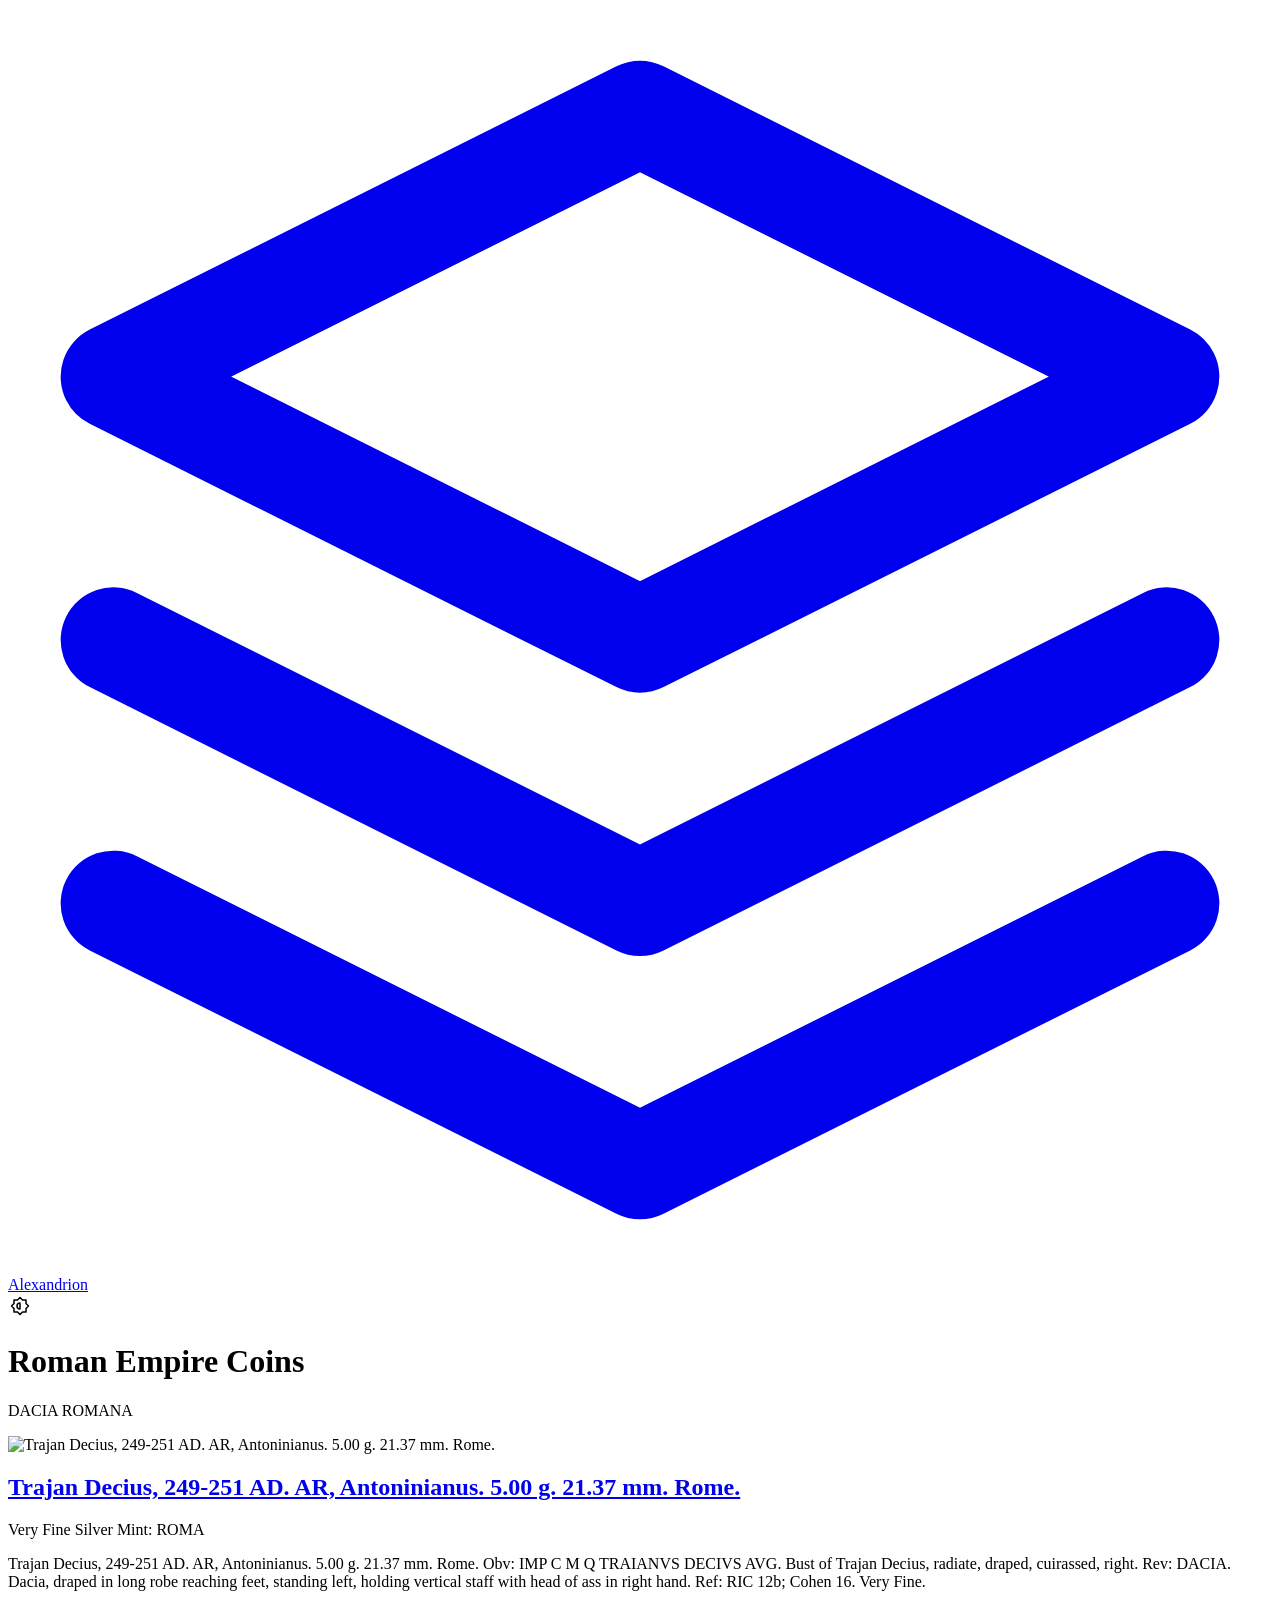
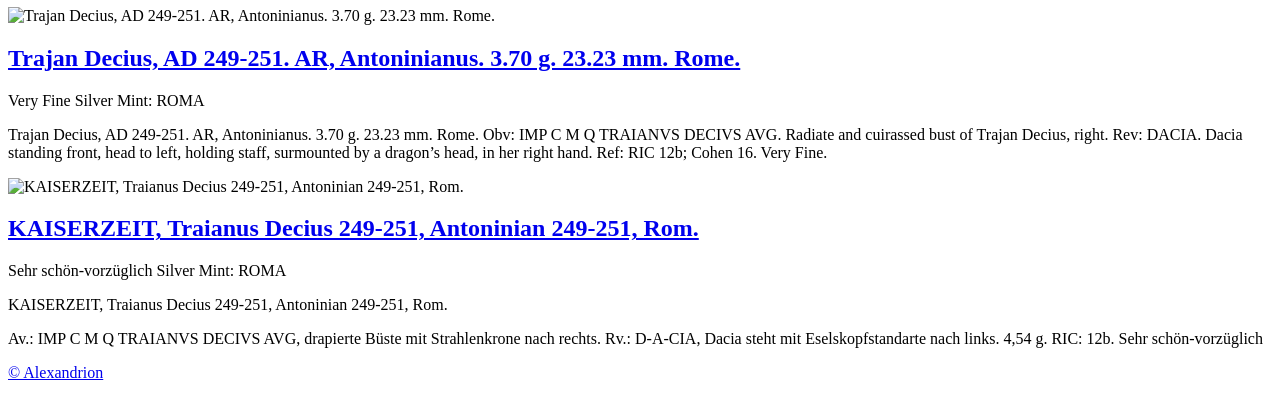
==== index.html @ 5109cf0f "deploy: 08f8fb8d0263b549a32ce0829aa3a152db8e1890" ====
<!doctype html><html class=dark:bg-gray-900><head><meta name=generator content="Hugo 0.164.0"><meta charset=UTF-8><meta name=viewport content="width=device-width,initial-scale=1"><meta name=author content="Alexandrion"><meta name=description content="DACIA ROMANA"><title>Roman Empire Coins</title><link rel=stylesheet href=/coins/css/custom.min.a695dd2e46894504d53b736d08a1714a9e6e7f71ad4b8ff8ed0ad42391afc132.css integrity="sha256-ppXdLkaJRQTVO3NtCKFxSp5uf3GtS4/47QrUI5GvwTI="><link rel=stylesheet href="/coins/css/main.min.9cbd6cb4099d88bf5dfa72dd874af7d0f6ed61d81e713a4dea7bc8732b239d9a.css" integrity="sha256-nL1stAmdiL9d+nLdh0r30PbtYdgecTpN6nvIcysjnZo="><style>@font-face{font-family:bree serif;src:url(./BreeSerif-Regular.ttf)format("truetype")}.font-bree{font-family:bree serif,serif}.hide{display:none}.active{background-color:#4299e1;color:#fff}.active:hover{color:#fff}</style></head><body class="dark:bg-gray-900 min-h-screen"><header class="text-gray-700 body-font sticky top-0 z-10 bg-white dark:bg-gray-900 dark:text-white"><div class="container mx-auto flex flex-wrap p-5 flex-col md:flex-row items-center"><a class="flex title-font font-medium items-center text-gray-900 dark:text-white mb-4 md:mb-0" href=https://alexandrion-coins.github.io/coins/><svg fill="none" stroke="currentColor" stroke-linecap="round" stroke-linejoin="round" stroke-width="2" class="w-10 h-10 text-white p-2 bg-blue-500 rounded-full" viewBox="0 0 24 24"><path d="M12 2 2 7l10 5 10-5-10-5zM2 17l10 5 10-5M2 12l10 5 10-5"/></svg>
<span class="ml-3 text-xl">Alexandrion</span></a><nav class="md:ml-auto flex flex-wrap items-center text-base justify-center dark:text-white"><div class="toggle-dark-mode select-none p-2 rounded-full transition-colors duration-300 cursor-pointer hover:bg-gray-200 dark:hover:text-gray-900"><svg width="24" height="24" viewBox="0 0 24 24" stroke-width="1.5" stroke="currentColor" fill="none" stroke-linecap="round" stroke-linejoin="round"><path stroke="none" d="M0 0h24v24H0z" fill="none"/><path d="M12 9a3 3 0 000 6V9z"/><path d="M6 6h3.5L12 3.5 14.5 6H18v3.5l2.5 2.5-2.5 2.5V18h-3.5L12 20.5 9.5 18H6v-3.5L3.5 12 6 9.5z"/></svg></div></nav></div></header><div id=content><div class="container mx-auto px-4 pt-24 min-h-screen"><div class="text-center mb-16"><h1 class="text-4xl font-extrabold text-neutral-900 dark:text-neutral-100 mb-2">Roman Empire Coins</h1><p class="text-lg text-neutral-600 dark:text-neutral-400">DACIA ROMANA</p></div><div class="grid grid-cols-1 md:grid-cols-2 lg:grid-cols-3 gap-6"><div class="bg-white dark:bg-neutral-800 rounded-lg shadow-md overflow-hidden border border-neutral-200 dark:border-neutral-700 transform hover:-translate-y-1 transition duration-300"><img src=/coins/images/traianus-decius-dacia-v4.jpg alt="Trajan Decius, 249-251 AD. AR, Antoninianus. 5.00 g. 21.37 mm. Rome." class="w-full h-56 object-cover"><div class=p-5><h2 class="text-xl font-bold mb-2 text-neutral-900 dark:text-neutral-100"><a href=https://alexandrion-coins.github.io/coins/coins/traianus-decius-v4/ class="hover:text-blue-500 transition">Trajan Decius, 249-251 AD. AR, Antoninianus. 5.00 g. 21.37 mm. Rome.</a></h2><div class="flex flex-wrap gap-2 mb-4"><span class="text-xs bg-amber-100 text-amber-800 px-2 py-0.5 rounded font-mono">Very Fine</span>
<span class="text-xs bg-blue-100 text-blue-800 px-2 py-0.5 rounded font-mono">Silver</span>
<span class="text-xs bg-neutral-100 text-neutral-800 dark:bg-neutral-700 dark:text-neutral-200 px-2 py-0.5 rounded font-mono">Mint: ROMA</span></div><p class="text-sm text-neutral-600 dark:text-neutral-400 line-clamp-3"><p>Trajan Decius, 249-251 AD. AR, Antoninianus. 5.00 g. 21.37 mm. Rome.
Obv: IMP C M Q TRAIANVS DECIVS AVG. Bust of Trajan Decius, radiate, draped, cuirassed, right.
Rev: DACIA. Dacia, draped in long robe reaching feet, standing left, holding vertical staff with head of ass in right hand.
Ref: RIC 12b; Cohen 16.
Very Fine.</p></p></div></div><div class="bg-white dark:bg-neutral-800 rounded-lg shadow-md overflow-hidden border border-neutral-200 dark:border-neutral-700 transform hover:-translate-y-1 transition duration-300"><img src=/coins/images/traianus-decius-dacia-v2.jpg alt="Trajan Decius, AD 249-251. AR, Antoninianus. 3.70 g. 23.23 mm. Rome." class="w-full h-56 object-cover"><div class=p-5><h2 class="text-xl font-bold mb-2 text-neutral-900 dark:text-neutral-100"><a href=https://alexandrion-coins.github.io/coins/coins/traianus-decius-dacia-v2/ class="hover:text-blue-500 transition">Trajan Decius, AD 249-251. AR, Antoninianus. 3.70 g. 23.23 mm. Rome.</a></h2><div class="flex flex-wrap gap-2 mb-4"><span class="text-xs bg-amber-100 text-amber-800 px-2 py-0.5 rounded font-mono">Very Fine</span>
<span class="text-xs bg-blue-100 text-blue-800 px-2 py-0.5 rounded font-mono">Silver</span>
<span class="text-xs bg-neutral-100 text-neutral-800 dark:bg-neutral-700 dark:text-neutral-200 px-2 py-0.5 rounded font-mono">Mint: ROMA</span></div><p class="text-sm text-neutral-600 dark:text-neutral-400 line-clamp-3"><p>Trajan Decius, AD 249-251. AR, Antoninianus. 3.70 g. 23.23 mm. Rome.
Obv: IMP C M Q TRAIANVS DECIVS AVG. Radiate and cuirassed bust of Trajan Decius, right.
Rev: DACIA. Dacia standing front, head to left, holding staff, surmounted by a dragon&rsquo;s head, in her right hand.
Ref: RIC 12b; Cohen 16.
Very Fine.</p></p></div></div><div class="bg-white dark:bg-neutral-800 rounded-lg shadow-md overflow-hidden border border-neutral-200 dark:border-neutral-700 transform hover:-translate-y-1 transition duration-300"><img src=/coins/images/traianus-decius-dacia-v1.jpg alt="KAISERZEIT, Traianus Decius 249-251, Antoninian 249-251, Rom." class="w-full h-56 object-cover"><div class=p-5><h2 class="text-xl font-bold mb-2 text-neutral-900 dark:text-neutral-100"><a href=https://alexandrion-coins.github.io/coins/coins/traianus-decius-dacia-v1/ class="hover:text-blue-500 transition">KAISERZEIT, Traianus Decius 249-251, Antoninian 249-251, Rom.</a></h2><div class="flex flex-wrap gap-2 mb-4"><span class="text-xs bg-amber-100 text-amber-800 px-2 py-0.5 rounded font-mono">Sehr schön-vorzüglich</span>
<span class="text-xs bg-blue-100 text-blue-800 px-2 py-0.5 rounded font-mono">Silver</span>
<span class="text-xs bg-neutral-100 text-neutral-800 dark:bg-neutral-700 dark:text-neutral-200 px-2 py-0.5 rounded font-mono">Mint: ROMA</span></div><p class="text-sm text-neutral-600 dark:text-neutral-400 line-clamp-3"><p>KAISERZEIT, Traianus Decius 249-251, Antoninian 249-251, Rom.</p><p>Av.: IMP C M Q TRAIANVS DECIVS AVG, drapierte Büste mit Strahlenkrone nach rechts. Rv.: D-A-CIA, Dacia steht mit Eselskopfstandarte nach links. 4,54 g. RIC: 12b. Sehr schön-vorzüglich</p></p></div></div></div></div></div><footer class="text-gray-700 body-font"><div class="container px-5 py-8 mx-auto flex items-center sm:flex-row flex-col"><p class="text-sm text-gray-500 sm:ml-4 sm:pl-4 sm:border-l-1 sm:border-gray-200 sm:py-2 sm:mt-0 mt-4"><a href=https://alexandrion-coins.github.io/coins/>&copy; Alexandrion</a></p><span class="inline-flex sm:ml-auto sm:mt-0 mt-4 justify-center sm:justify-start"></span></div></footer><script>const allTypes=["all","coins"],filter=(e,t)=>{const n=!!document.querySelector("nav.multipage");if(n)return;const s=e.target.classList.contains("active");showAll(),s||(hideAll(),e.target.classList.add("active"),t!=="other"?document.querySelectorAll(`.${t}`).forEach(e=>e.classList.remove("hide")):document.querySelectorAll(`.card${specificTypes.map(e=>`:not(.${e})`).join("")}`).forEach(e=>e.classList.remove("hide")))},showAll=()=>{allTypes.forEach(e=>{document.querySelectorAll(`.${e}`).forEach(e=>e.classList.remove("hide")),document.querySelectorAll(`nav:not(.multipage) .filter-${e}`).forEach(e=>e.classList.remove("active"))})},hideAll=()=>{allTypes.forEach(e=>{document.querySelectorAll(`.container a.card`).forEach(e=>e.classList.add("hide"))})};allTypes.forEach(e=>{document.querySelectorAll(`.filter-${e}`).forEach(t=>t.addEventListener("click",t=>filter(t,e)))});const showAllButton=document.querySelector(`.show-all`);showAllButton&&showAllButton.addEventListener("click",showAll);const darkmode=document.querySelector(".toggle-dark-mode");function toggleDarkMode(){document.documentElement.classList.contains("dark")?(document.documentElement.classList.remove("dark"),localStorage.setItem("darkmode","light")):(document.documentElement.classList.add("dark"),localStorage.setItem("darkmode","dark"))}darkmode&&darkmode.addEventListener("click",toggleDarkMode);const isDark=localStorage.getItem("darkmode");isDark&&isDark==="dark"&&toggleDarkMode()</script></body></html>
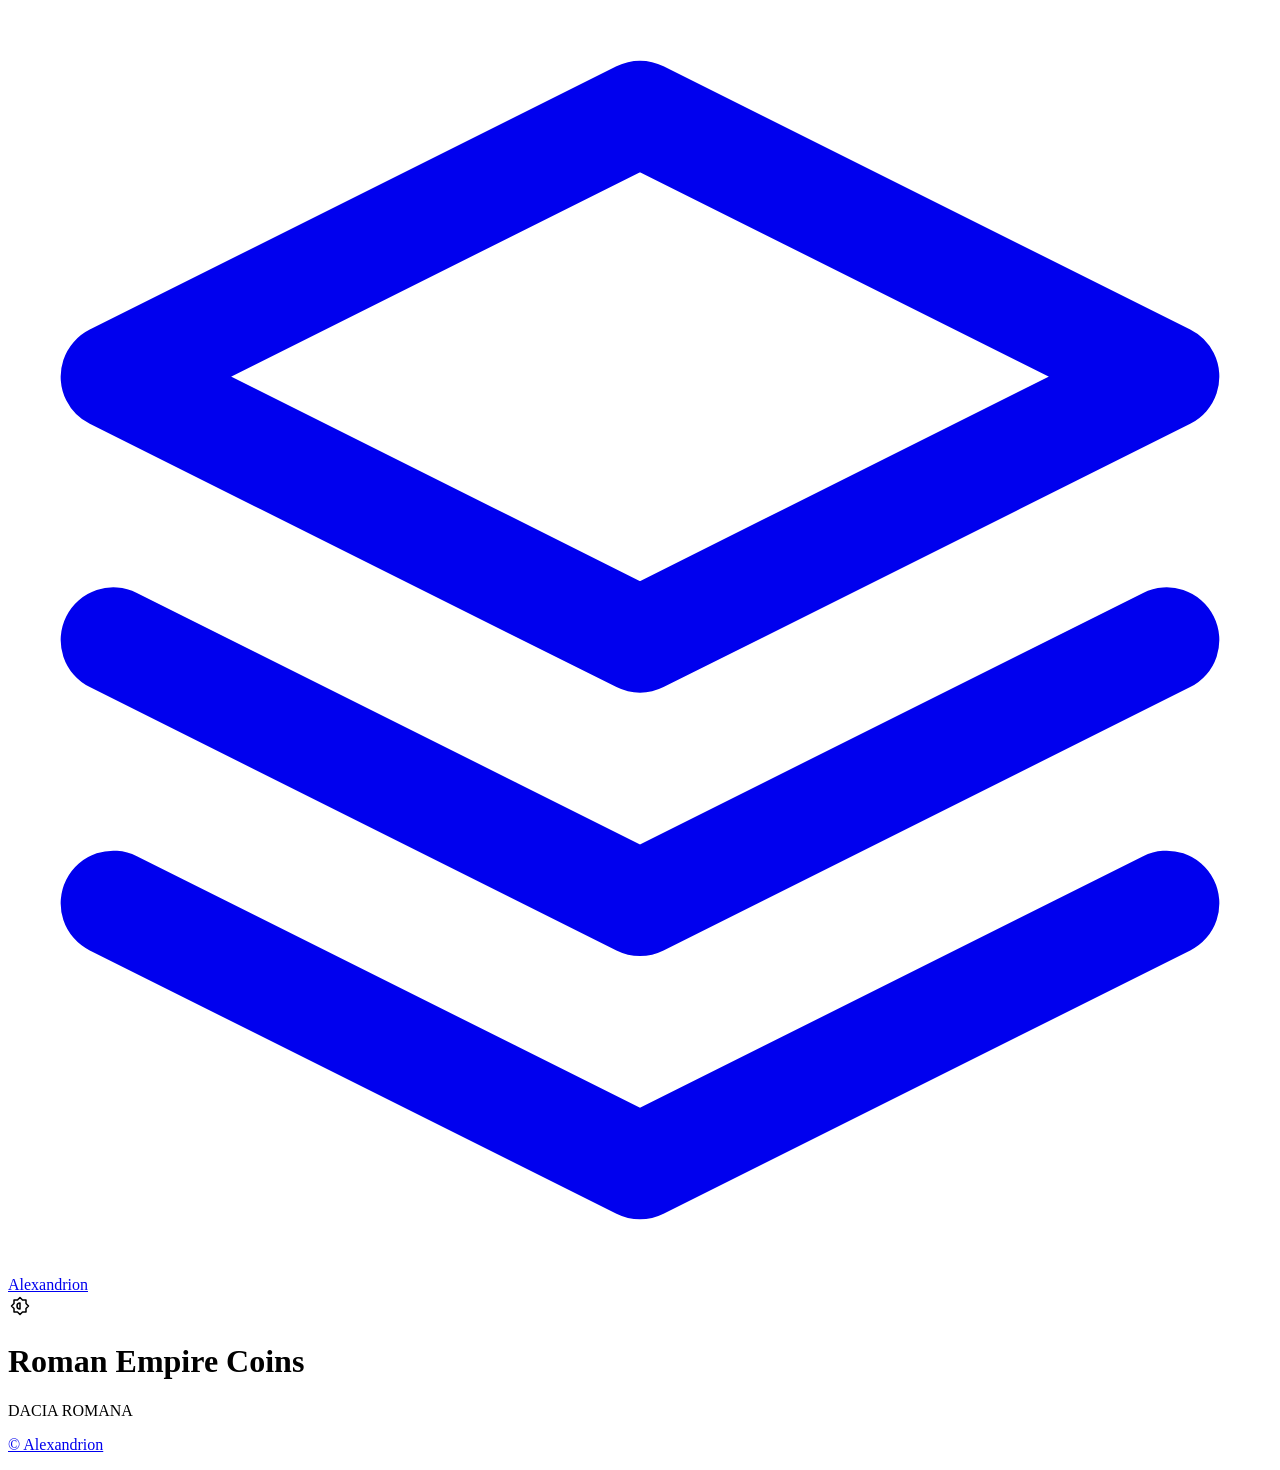
==== commit d9bb65b2: "deploy: 87248e94b3215e78cd7fd5feb93bde9c56a8dcbc" ====
--- a/index.html
+++ b/index.html
@@ -1,16 +1,2 @@
 <!doctype html><html class=dark:bg-gray-900><head><meta name=generator content="Hugo 0.164.0"><meta charset=UTF-8><meta name=viewport content="width=device-width,initial-scale=1"><meta name=author content="Alexandrion"><meta name=description content="DACIA ROMANA"><title>Roman Empire Coins</title><link rel=stylesheet href=/coins/css/custom.min.a695dd2e46894504d53b736d08a1714a9e6e7f71ad4b8ff8ed0ad42391afc132.css integrity="sha256-ppXdLkaJRQTVO3NtCKFxSp5uf3GtS4/47QrUI5GvwTI="><link rel=stylesheet href="/coins/css/main.min.9cbd6cb4099d88bf5dfa72dd874af7d0f6ed61d81e713a4dea7bc8732b239d9a.css" integrity="sha256-nL1stAmdiL9d+nLdh0r30PbtYdgecTpN6nvIcysjnZo="><style>@font-face{font-family:bree serif;src:url(./BreeSerif-Regular.ttf)format("truetype")}.font-bree{font-family:bree serif,serif}.hide{display:none}.active{background-color:#4299e1;color:#fff}.active:hover{color:#fff}</style></head><body class="dark:bg-gray-900 min-h-screen"><header class="text-gray-700 body-font sticky top-0 z-10 bg-white dark:bg-gray-900 dark:text-white"><div class="container mx-auto flex flex-wrap p-5 flex-col md:flex-row items-center"><a class="flex title-font font-medium items-center text-gray-900 dark:text-white mb-4 md:mb-0" href=https://alexandrion-coins.github.io/coins/><svg fill="none" stroke="currentColor" stroke-linecap="round" stroke-linejoin="round" stroke-width="2" class="w-10 h-10 text-white p-2 bg-blue-500 rounded-full" viewBox="0 0 24 24"><path d="M12 2 2 7l10 5 10-5-10-5zM2 17l10 5 10-5M2 12l10 5 10-5"/></svg>
-<span class="ml-3 text-xl">Alexandrion</span></a><nav class="md:ml-auto flex flex-wrap items-center text-base justify-center dark:text-white"><div class="toggle-dark-mode select-none p-2 rounded-full transition-colors duration-300 cursor-pointer hover:bg-gray-200 dark:hover:text-gray-900"><svg width="24" height="24" viewBox="0 0 24 24" stroke-width="1.5" stroke="currentColor" fill="none" stroke-linecap="round" stroke-linejoin="round"><path stroke="none" d="M0 0h24v24H0z" fill="none"/><path d="M12 9a3 3 0 000 6V9z"/><path d="M6 6h3.5L12 3.5 14.5 6H18v3.5l2.5 2.5-2.5 2.5V18h-3.5L12 20.5 9.5 18H6v-3.5L3.5 12 6 9.5z"/></svg></div></nav></div></header><div id=content><div class="container mx-auto px-4 pt-24 min-h-screen"><div class="text-center mb-16"><h1 class="text-4xl font-extrabold text-neutral-900 dark:text-neutral-100 mb-2">Roman Empire Coins</h1><p class="text-lg text-neutral-600 dark:text-neutral-400">DACIA ROMANA</p></div><div class="grid grid-cols-1 md:grid-cols-2 lg:grid-cols-3 gap-6"><div class="bg-white dark:bg-neutral-800 rounded-lg shadow-md overflow-hidden border border-neutral-200 dark:border-neutral-700 transform hover:-translate-y-1 transition duration-300"><img src=/coins/images/traianus-decius-dacia-v4.jpg alt="Trajan Decius, 249-251 AD. AR, Antoninianus. 5.00 g. 21.37 mm. Rome." class="w-full h-56 object-cover"><div class=p-5><h2 class="text-xl font-bold mb-2 text-neutral-900 dark:text-neutral-100"><a href=https://alexandrion-coins.github.io/coins/coins/traianus-decius-v4/ class="hover:text-blue-500 transition">Trajan Decius, 249-251 AD. AR, Antoninianus. 5.00 g. 21.37 mm. Rome.</a></h2><div class="flex flex-wrap gap-2 mb-4"><span class="text-xs bg-amber-100 text-amber-800 px-2 py-0.5 rounded font-mono">Very Fine</span>
-<span class="text-xs bg-blue-100 text-blue-800 px-2 py-0.5 rounded font-mono">Silver</span>
-<span class="text-xs bg-neutral-100 text-neutral-800 dark:bg-neutral-700 dark:text-neutral-200 px-2 py-0.5 rounded font-mono">Mint: ROMA</span></div><p class="text-sm text-neutral-600 dark:text-neutral-400 line-clamp-3"><p>Trajan Decius, 249-251 AD. AR, Antoninianus. 5.00 g. 21.37 mm. Rome.
-Obv: IMP C M Q TRAIANVS DECIVS AVG. Bust of Trajan Decius, radiate, draped, cuirassed, right.
-Rev: DACIA. Dacia, draped in long robe reaching feet, standing left, holding vertical staff with head of ass in right hand.
-Ref: RIC 12b; Cohen 16.
-Very Fine.</p></p></div></div><div class="bg-white dark:bg-neutral-800 rounded-lg shadow-md overflow-hidden border border-neutral-200 dark:border-neutral-700 transform hover:-translate-y-1 transition duration-300"><img src=/coins/images/traianus-decius-dacia-v2.jpg alt="Trajan Decius, AD 249-251. AR, Antoninianus. 3.70 g. 23.23 mm. Rome." class="w-full h-56 object-cover"><div class=p-5><h2 class="text-xl font-bold mb-2 text-neutral-900 dark:text-neutral-100"><a href=https://alexandrion-coins.github.io/coins/coins/traianus-decius-dacia-v2/ class="hover:text-blue-500 transition">Trajan Decius, AD 249-251. AR, Antoninianus. 3.70 g. 23.23 mm. Rome.</a></h2><div class="flex flex-wrap gap-2 mb-4"><span class="text-xs bg-amber-100 text-amber-800 px-2 py-0.5 rounded font-mono">Very Fine</span>
-<span class="text-xs bg-blue-100 text-blue-800 px-2 py-0.5 rounded font-mono">Silver</span>
-<span class="text-xs bg-neutral-100 text-neutral-800 dark:bg-neutral-700 dark:text-neutral-200 px-2 py-0.5 rounded font-mono">Mint: ROMA</span></div><p class="text-sm text-neutral-600 dark:text-neutral-400 line-clamp-3"><p>Trajan Decius, AD 249-251. AR, Antoninianus. 3.70 g. 23.23 mm. Rome.
-Obv: IMP C M Q TRAIANVS DECIVS AVG. Radiate and cuirassed bust of Trajan Decius, right.
-Rev: DACIA. Dacia standing front, head to left, holding staff, surmounted by a dragon&rsquo;s head, in her right hand.
-Ref: RIC 12b; Cohen 16.
-Very Fine.</p></p></div></div><div class="bg-white dark:bg-neutral-800 rounded-lg shadow-md overflow-hidden border border-neutral-200 dark:border-neutral-700 transform hover:-translate-y-1 transition duration-300"><img src=/coins/images/traianus-decius-dacia-v1.jpg alt="KAISERZEIT, Traianus Decius 249-251, Antoninian 249-251, Rom." class="w-full h-56 object-cover"><div class=p-5><h2 class="text-xl font-bold mb-2 text-neutral-900 dark:text-neutral-100"><a href=https://alexandrion-coins.github.io/coins/coins/traianus-decius-dacia-v1/ class="hover:text-blue-500 transition">KAISERZEIT, Traianus Decius 249-251, Antoninian 249-251, Rom.</a></h2><div class="flex flex-wrap gap-2 mb-4"><span class="text-xs bg-amber-100 text-amber-800 px-2 py-0.5 rounded font-mono">Sehr schön-vorzüglich</span>
-<span class="text-xs bg-blue-100 text-blue-800 px-2 py-0.5 rounded font-mono">Silver</span>
-<span class="text-xs bg-neutral-100 text-neutral-800 dark:bg-neutral-700 dark:text-neutral-200 px-2 py-0.5 rounded font-mono">Mint: ROMA</span></div><p class="text-sm text-neutral-600 dark:text-neutral-400 line-clamp-3"><p>KAISERZEIT, Traianus Decius 249-251, Antoninian 249-251, Rom.</p><p>Av.: IMP C M Q TRAIANVS DECIVS AVG, drapierte Büste mit Strahlenkrone nach rechts. Rv.: D-A-CIA, Dacia steht mit Eselskopfstandarte nach links. 4,54 g. RIC: 12b. Sehr schön-vorzüglich</p></p></div></div></div></div></div><footer class="text-gray-700 body-font"><div class="container px-5 py-8 mx-auto flex items-center sm:flex-row flex-col"><p class="text-sm text-gray-500 sm:ml-4 sm:pl-4 sm:border-l-1 sm:border-gray-200 sm:py-2 sm:mt-0 mt-4"><a href=https://alexandrion-coins.github.io/coins/>&copy; Alexandrion</a></p><span class="inline-flex sm:ml-auto sm:mt-0 mt-4 justify-center sm:justify-start"></span></div></footer><script>const allTypes=["all","coins"],filter=(e,t)=>{const n=!!document.querySelector("nav.multipage");if(n)return;const s=e.target.classList.contains("active");showAll(),s||(hideAll(),e.target.classList.add("active"),t!=="other"?document.querySelectorAll(`.${t}`).forEach(e=>e.classList.remove("hide")):document.querySelectorAll(`.card${specificTypes.map(e=>`:not(.${e})`).join("")}`).forEach(e=>e.classList.remove("hide")))},showAll=()=>{allTypes.forEach(e=>{document.querySelectorAll(`.${e}`).forEach(e=>e.classList.remove("hide")),document.querySelectorAll(`nav:not(.multipage) .filter-${e}`).forEach(e=>e.classList.remove("active"))})},hideAll=()=>{allTypes.forEach(e=>{document.querySelectorAll(`.container a.card`).forEach(e=>e.classList.add("hide"))})};allTypes.forEach(e=>{document.querySelectorAll(`.filter-${e}`).forEach(t=>t.addEventListener("click",t=>filter(t,e)))});const showAllButton=document.querySelector(`.show-all`);showAllButton&&showAllButton.addEventListener("click",showAll);const darkmode=document.querySelector(".toggle-dark-mode");function toggleDarkMode(){document.documentElement.classList.contains("dark")?(document.documentElement.classList.remove("dark"),localStorage.setItem("darkmode","light")):(document.documentElement.classList.add("dark"),localStorage.setItem("darkmode","dark"))}darkmode&&darkmode.addEventListener("click",toggleDarkMode);const isDark=localStorage.getItem("darkmode");isDark&&isDark==="dark"&&toggleDarkMode()</script></body></html>+<span class="ml-3 text-xl">Alexandrion</span></a><nav class="md:ml-auto flex flex-wrap items-center text-base justify-center dark:text-white"><div class="toggle-dark-mode select-none p-2 rounded-full transition-colors duration-300 cursor-pointer hover:bg-gray-200 dark:hover:text-gray-900"><svg width="24" height="24" viewBox="0 0 24 24" stroke-width="1.5" stroke="currentColor" fill="none" stroke-linecap="round" stroke-linejoin="round"><path stroke="none" d="M0 0h24v24H0z" fill="none"/><path d="M12 9a3 3 0 000 6V9z"/><path d="M6 6h3.5L12 3.5 14.5 6H18v3.5l2.5 2.5-2.5 2.5V18h-3.5L12 20.5 9.5 18H6v-3.5L3.5 12 6 9.5z"/></svg></div></nav></div></header><div id=content><div class="container mx-auto px-4 pt-24 min-h-screen"><div class="text-center mb-16"><h1 class="text-4xl font-extrabold text-neutral-900 dark:text-neutral-100 mb-2">Roman Empire Coins</h1><p class="text-lg text-neutral-600 dark:text-neutral-400">DACIA ROMANA</p></div><div class="grid grid-cols-1 md:grid-cols-2 lg:grid-cols-3 gap-6"></div></div></div><footer class="text-gray-700 body-font"><div class="container px-5 py-8 mx-auto flex items-center sm:flex-row flex-col"><p class="text-sm text-gray-500 sm:ml-4 sm:pl-4 sm:border-l-1 sm:border-gray-200 sm:py-2 sm:mt-0 mt-4"><a href=https://alexandrion-coins.github.io/coins/>&copy; Alexandrion</a></p><span class="inline-flex sm:ml-auto sm:mt-0 mt-4 justify-center sm:justify-start"></span></div></footer><script>const allTypes=["all","coins"],filter=(e,t)=>{const n=!!document.querySelector("nav.multipage");if(n)return;const s=e.target.classList.contains("active");showAll(),s||(hideAll(),e.target.classList.add("active"),t!=="other"?document.querySelectorAll(`.${t}`).forEach(e=>e.classList.remove("hide")):document.querySelectorAll(`.card${specificTypes.map(e=>`:not(.${e})`).join("")}`).forEach(e=>e.classList.remove("hide")))},showAll=()=>{allTypes.forEach(e=>{document.querySelectorAll(`.${e}`).forEach(e=>e.classList.remove("hide")),document.querySelectorAll(`nav:not(.multipage) .filter-${e}`).forEach(e=>e.classList.remove("active"))})},hideAll=()=>{allTypes.forEach(e=>{document.querySelectorAll(`.container a.card`).forEach(e=>e.classList.add("hide"))})};allTypes.forEach(e=>{document.querySelectorAll(`.filter-${e}`).forEach(t=>t.addEventListener("click",t=>filter(t,e)))});const showAllButton=document.querySelector(`.show-all`);showAllButton&&showAllButton.addEventListener("click",showAll);const darkmode=document.querySelector(".toggle-dark-mode");function toggleDarkMode(){document.documentElement.classList.contains("dark")?(document.documentElement.classList.remove("dark"),localStorage.setItem("darkmode","light")):(document.documentElement.classList.add("dark"),localStorage.setItem("darkmode","dark"))}darkmode&&darkmode.addEventListener("click",toggleDarkMode);const isDark=localStorage.getItem("darkmode");isDark&&isDark==="dark"&&toggleDarkMode()</script></body></html>
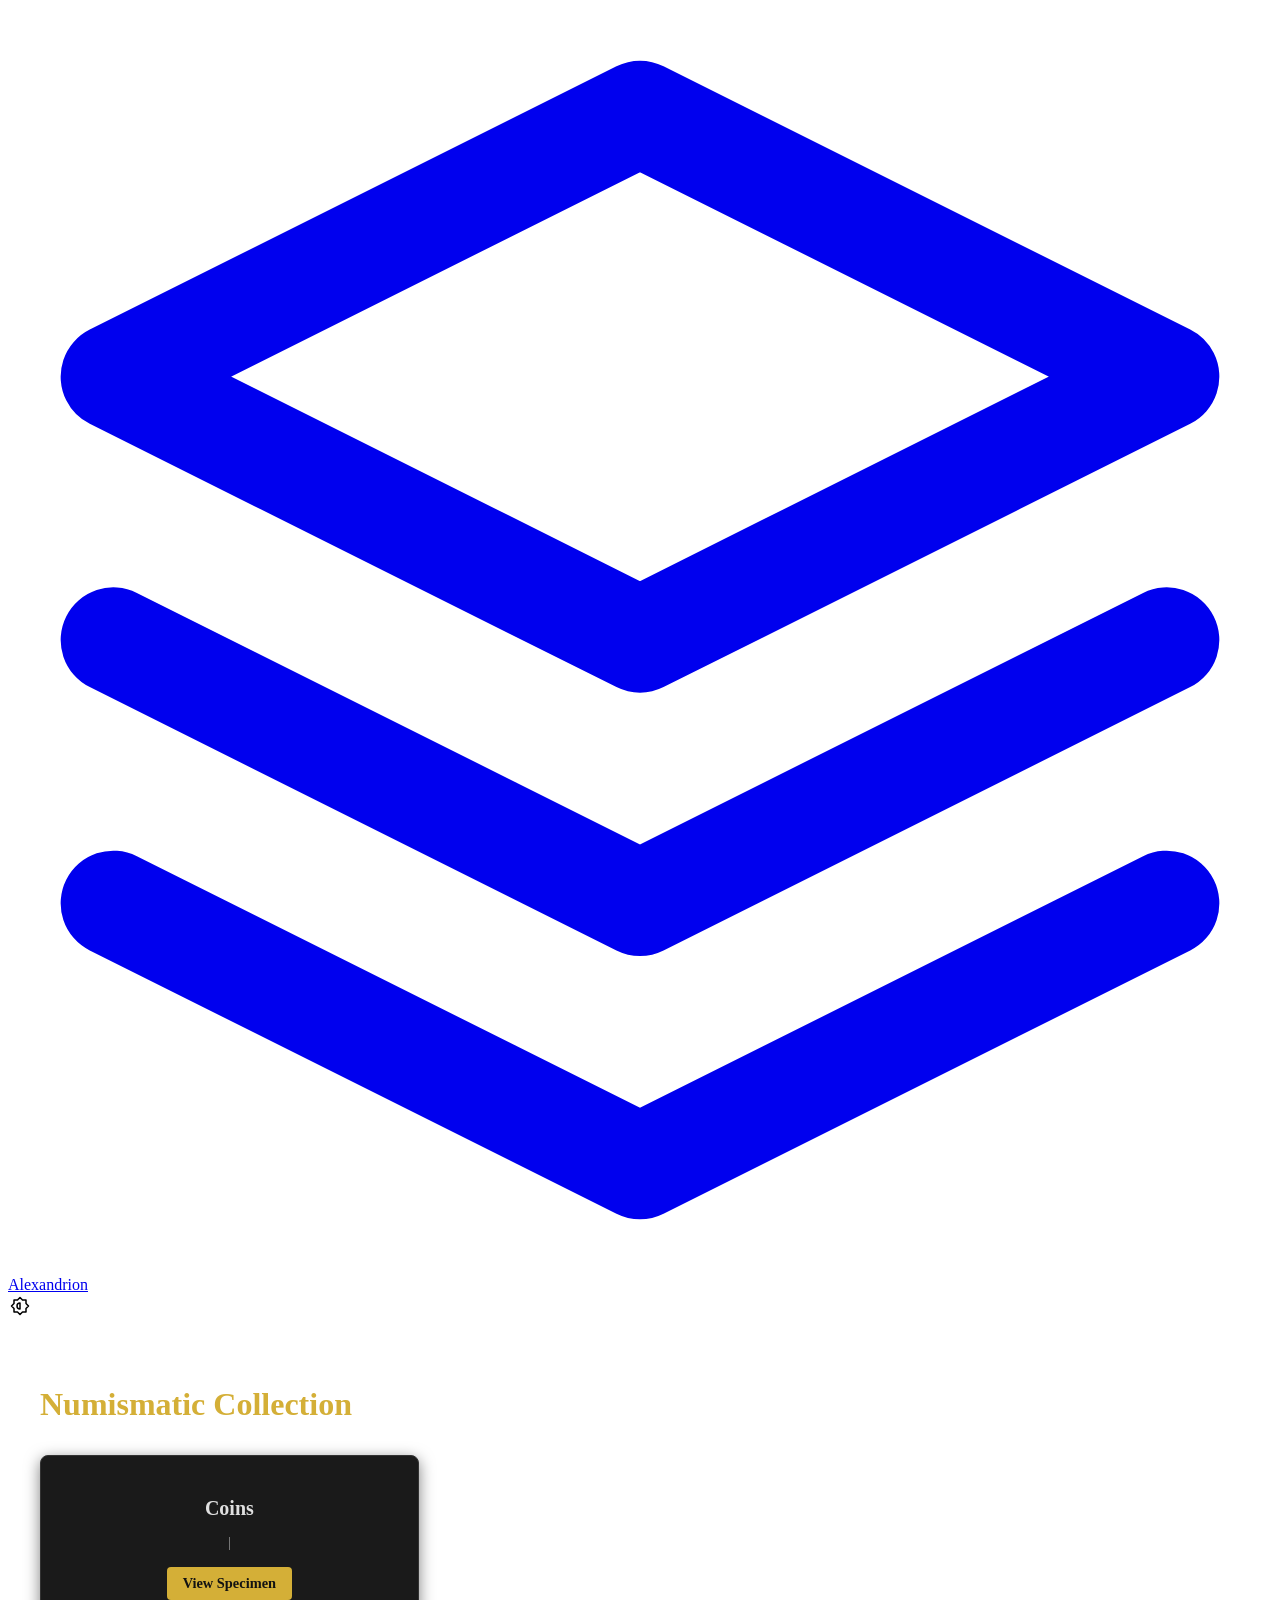
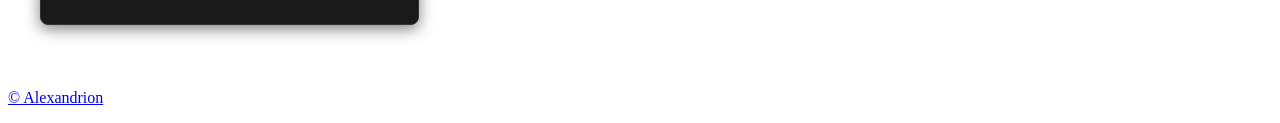
==== commit e198b1c2: "deploy: 38d1089ac54ea557cc749b8272027449e32a2355" ====
--- a/index.html
+++ b/index.html
@@ -1,2 +1,2 @@
-<!doctype html><html class=dark:bg-gray-900><head><meta name=generator content="Hugo 0.164.0"><meta charset=UTF-8><meta name=viewport content="width=device-width,initial-scale=1"><meta name=author content="Alexandrion"><meta name=description content="DACIA ROMANA"><title>Roman Empire Coins</title><link rel=stylesheet href=/coins/css/custom.min.a695dd2e46894504d53b736d08a1714a9e6e7f71ad4b8ff8ed0ad42391afc132.css integrity="sha256-ppXdLkaJRQTVO3NtCKFxSp5uf3GtS4/47QrUI5GvwTI="><link rel=stylesheet href="/coins/css/main.min.9cbd6cb4099d88bf5dfa72dd874af7d0f6ed61d81e713a4dea7bc8732b239d9a.css" integrity="sha256-nL1stAmdiL9d+nLdh0r30PbtYdgecTpN6nvIcysjnZo="><style>@font-face{font-family:bree serif;src:url(./BreeSerif-Regular.ttf)format("truetype")}.font-bree{font-family:bree serif,serif}.hide{display:none}.active{background-color:#4299e1;color:#fff}.active:hover{color:#fff}</style></head><body class="dark:bg-gray-900 min-h-screen"><header class="text-gray-700 body-font sticky top-0 z-10 bg-white dark:bg-gray-900 dark:text-white"><div class="container mx-auto flex flex-wrap p-5 flex-col md:flex-row items-center"><a class="flex title-font font-medium items-center text-gray-900 dark:text-white mb-4 md:mb-0" href=https://alexandrion-coins.github.io/coins/><svg fill="none" stroke="currentColor" stroke-linecap="round" stroke-linejoin="round" stroke-width="2" class="w-10 h-10 text-white p-2 bg-blue-500 rounded-full" viewBox="0 0 24 24"><path d="M12 2 2 7l10 5 10-5-10-5zM2 17l10 5 10-5M2 12l10 5 10-5"/></svg>
-<span class="ml-3 text-xl">Alexandrion</span></a><nav class="md:ml-auto flex flex-wrap items-center text-base justify-center dark:text-white"><div class="toggle-dark-mode select-none p-2 rounded-full transition-colors duration-300 cursor-pointer hover:bg-gray-200 dark:hover:text-gray-900"><svg width="24" height="24" viewBox="0 0 24 24" stroke-width="1.5" stroke="currentColor" fill="none" stroke-linecap="round" stroke-linejoin="round"><path stroke="none" d="M0 0h24v24H0z" fill="none"/><path d="M12 9a3 3 0 000 6V9z"/><path d="M6 6h3.5L12 3.5 14.5 6H18v3.5l2.5 2.5-2.5 2.5V18h-3.5L12 20.5 9.5 18H6v-3.5L3.5 12 6 9.5z"/></svg></div></nav></div></header><div id=content><div class="container mx-auto px-4 pt-24 min-h-screen"><div class="text-center mb-16"><h1 class="text-4xl font-extrabold text-neutral-900 dark:text-neutral-100 mb-2">Roman Empire Coins</h1><p class="text-lg text-neutral-600 dark:text-neutral-400">DACIA ROMANA</p></div><div class="grid grid-cols-1 md:grid-cols-2 lg:grid-cols-3 gap-6"></div></div></div><footer class="text-gray-700 body-font"><div class="container px-5 py-8 mx-auto flex items-center sm:flex-row flex-col"><p class="text-sm text-gray-500 sm:ml-4 sm:pl-4 sm:border-l-1 sm:border-gray-200 sm:py-2 sm:mt-0 mt-4"><a href=https://alexandrion-coins.github.io/coins/>&copy; Alexandrion</a></p><span class="inline-flex sm:ml-auto sm:mt-0 mt-4 justify-center sm:justify-start"></span></div></footer><script>const allTypes=["all","coins"],filter=(e,t)=>{const n=!!document.querySelector("nav.multipage");if(n)return;const s=e.target.classList.contains("active");showAll(),s||(hideAll(),e.target.classList.add("active"),t!=="other"?document.querySelectorAll(`.${t}`).forEach(e=>e.classList.remove("hide")):document.querySelectorAll(`.card${specificTypes.map(e=>`:not(.${e})`).join("")}`).forEach(e=>e.classList.remove("hide")))},showAll=()=>{allTypes.forEach(e=>{document.querySelectorAll(`.${e}`).forEach(e=>e.classList.remove("hide")),document.querySelectorAll(`nav:not(.multipage) .filter-${e}`).forEach(e=>e.classList.remove("active"))})},hideAll=()=>{allTypes.forEach(e=>{document.querySelectorAll(`.container a.card`).forEach(e=>e.classList.add("hide"))})};allTypes.forEach(e=>{document.querySelectorAll(`.filter-${e}`).forEach(t=>t.addEventListener("click",t=>filter(t,e)))});const showAllButton=document.querySelector(`.show-all`);showAllButton&&showAllButton.addEventListener("click",showAll);const darkmode=document.querySelector(".toggle-dark-mode");function toggleDarkMode(){document.documentElement.classList.contains("dark")?(document.documentElement.classList.remove("dark"),localStorage.setItem("darkmode","light")):(document.documentElement.classList.add("dark"),localStorage.setItem("darkmode","dark"))}darkmode&&darkmode.addEventListener("click",toggleDarkMode);const isDark=localStorage.getItem("darkmode");isDark&&isDark==="dark"&&toggleDarkMode()</script></body></html>+<!doctype html><html class=dark:bg-gray-900><head><meta name=generator content="Hugo 0.164.0"><meta charset=UTF-8><meta name=viewport content="width=device-width,initial-scale=1"><meta name=author content="Alexandrion"><meta name=description content="DACIA ROMANA"><title>Roman Empire Coins</title><link rel=stylesheet href=/coins-dacia/css/custom.min.a695dd2e46894504d53b736d08a1714a9e6e7f71ad4b8ff8ed0ad42391afc132.css integrity="sha256-ppXdLkaJRQTVO3NtCKFxSp5uf3GtS4/47QrUI5GvwTI="><link rel=stylesheet href="/coins-dacia/css/main.min.3bda7e870857556123cf65b217aedf82d3ed98bc836eff34cd41935da0471e6a.css" integrity="sha256-O9p+hwhXVWEjz2WyF67fgtPtmLyDbv80zUGTXaBHHmo="><style>@font-face{font-family:bree serif;src:url(./BreeSerif-Regular.ttf)format("truetype")}.font-bree{font-family:bree serif,serif}.hide{display:none}.active{background-color:#4299e1;color:#fff}.active:hover{color:#fff}</style></head><body class="dark:bg-gray-900 min-h-screen"><header class="text-gray-700 body-font sticky top-0 z-10 bg-white dark:bg-gray-900 dark:text-white"><div class="container mx-auto flex flex-wrap p-5 flex-col md:flex-row items-center"><a class="flex title-font font-medium items-center text-gray-900 dark:text-white mb-4 md:mb-0" href=https://alexandrion-coins.github.io/coins-dacia/><svg fill="none" stroke="currentColor" stroke-linecap="round" stroke-linejoin="round" stroke-width="2" class="w-10 h-10 text-white p-2 bg-blue-500 rounded-full" viewBox="0 0 24 24"><path d="M12 2 2 7l10 5 10-5-10-5zM2 17l10 5 10-5M2 12l10 5 10-5"/></svg>
+<span class="ml-3 text-xl">Alexandrion</span></a><nav class="md:ml-auto flex flex-wrap items-center text-base justify-center dark:text-white"><div class="toggle-dark-mode select-none p-2 rounded-full transition-colors duration-300 cursor-pointer hover:bg-gray-200 dark:hover:text-gray-900"><svg width="24" height="24" viewBox="0 0 24 24" stroke-width="1.5" stroke="currentColor" fill="none" stroke-linecap="round" stroke-linejoin="round"><path stroke="none" d="M0 0h24v24H0z" fill="none"/><path d="M12 9a3 3 0 000 6V9z"/><path d="M6 6h3.5L12 3.5 14.5 6H18v3.5l2.5 2.5-2.5 2.5V18h-3.5L12 20.5 9.5 18H6v-3.5L3.5 12 6 9.5z"/></svg></div></nav></div></header><div id=content><div class=container style="max-width:1200px;margin:4rem auto;padding:0 1rem"><h1 style=color:#d4af37;font-family:georgia,serif;margin-bottom:2rem>Numismatic Collection</h1><div class=coin-grid style=display:grid;grid-template-columns:repeat(auto-fill,minmax(280px,1fr));gap:2rem><div class=coin-card style="background:#1a1a1a;border:1px solid #333;border-radius:8px;padding:1.5rem;text-align:center;box-shadow:0 4px 15px rgba(0,0,0,.5)"><h2 style=font-size:1.25rem;margin-bottom:.5rem><a href=/coins-dacia/coins/ style=color:#e0e0e0;text-decoration:none>Coins</a></h2><p style=color:#999;font-size:.9rem;margin-bottom:1rem>|</p><a href=/coins-dacia/coins/ style="display:inline-block;background:#d4af37;color:#121212;padding:.5rem 1rem;border-radius:4px;text-decoration:none;font-weight:700;font-size:.9rem">View Specimen</a></div></div></div></div><footer class="text-gray-700 body-font"><div class="container px-5 py-8 mx-auto flex items-center sm:flex-row flex-col"><p class="text-sm text-gray-500 sm:ml-4 sm:pl-4 sm:border-l-1 sm:border-gray-200 sm:py-2 sm:mt-0 mt-4"><a href=https://alexandrion-coins.github.io/coins-dacia/>&copy; Alexandrion</a></p><span class="inline-flex sm:ml-auto sm:mt-0 mt-4 justify-center sm:justify-start"></span></div></footer><script>const allTypes=["all","coins"],filter=(e,t)=>{const n=!!document.querySelector("nav.multipage");if(n)return;const s=e.target.classList.contains("active");showAll(),s||(hideAll(),e.target.classList.add("active"),t!=="other"?document.querySelectorAll(`.${t}`).forEach(e=>e.classList.remove("hide")):document.querySelectorAll(`.card${specificTypes.map(e=>`:not(.${e})`).join("")}`).forEach(e=>e.classList.remove("hide")))},showAll=()=>{allTypes.forEach(e=>{document.querySelectorAll(`.${e}`).forEach(e=>e.classList.remove("hide")),document.querySelectorAll(`nav:not(.multipage) .filter-${e}`).forEach(e=>e.classList.remove("active"))})},hideAll=()=>{allTypes.forEach(e=>{document.querySelectorAll(`.container a.card`).forEach(e=>e.classList.add("hide"))})};allTypes.forEach(e=>{document.querySelectorAll(`.filter-${e}`).forEach(t=>t.addEventListener("click",t=>filter(t,e)))});const showAllButton=document.querySelector(`.show-all`);showAllButton&&showAllButton.addEventListener("click",showAll);const darkmode=document.querySelector(".toggle-dark-mode");function toggleDarkMode(){document.documentElement.classList.contains("dark")?(document.documentElement.classList.remove("dark"),localStorage.setItem("darkmode","light")):(document.documentElement.classList.add("dark"),localStorage.setItem("darkmode","dark"))}darkmode&&darkmode.addEventListener("click",toggleDarkMode);const isDark=localStorage.getItem("darkmode");isDark&&isDark==="dark"&&toggleDarkMode()</script></body></html>
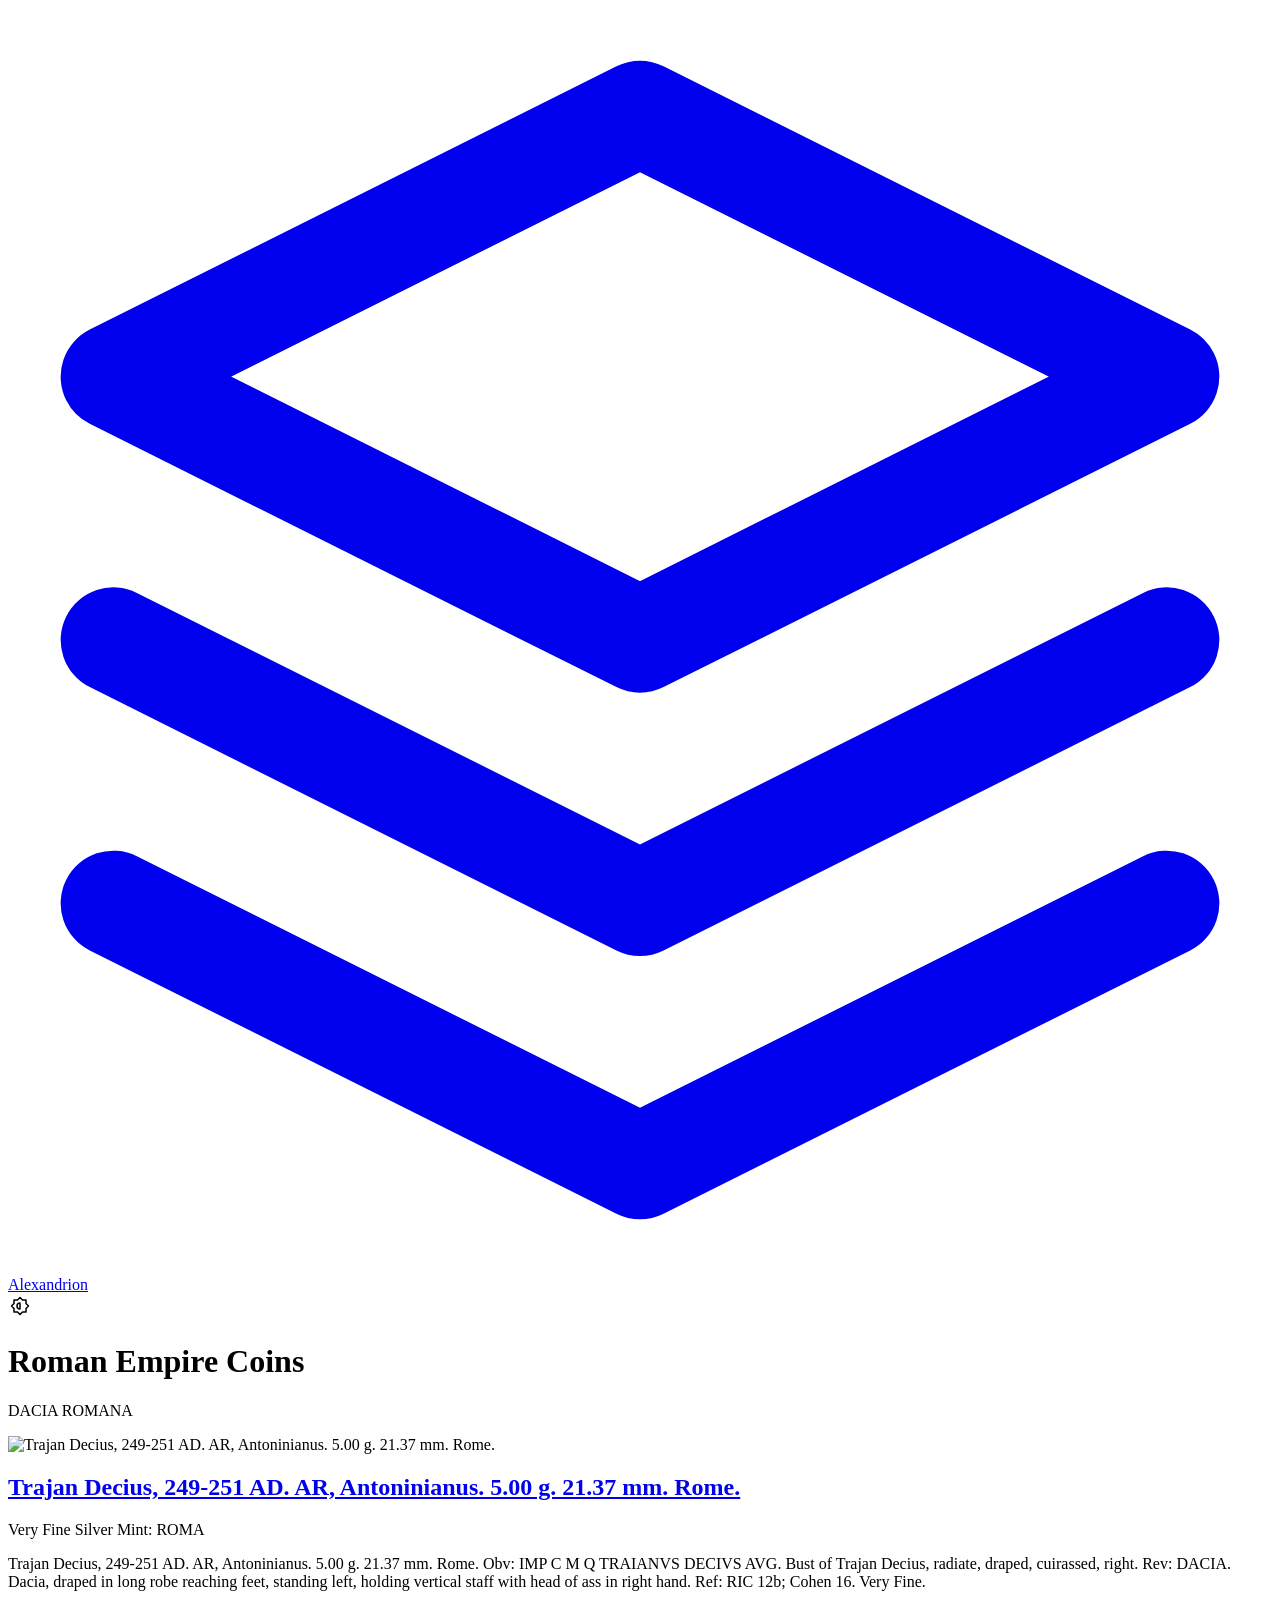
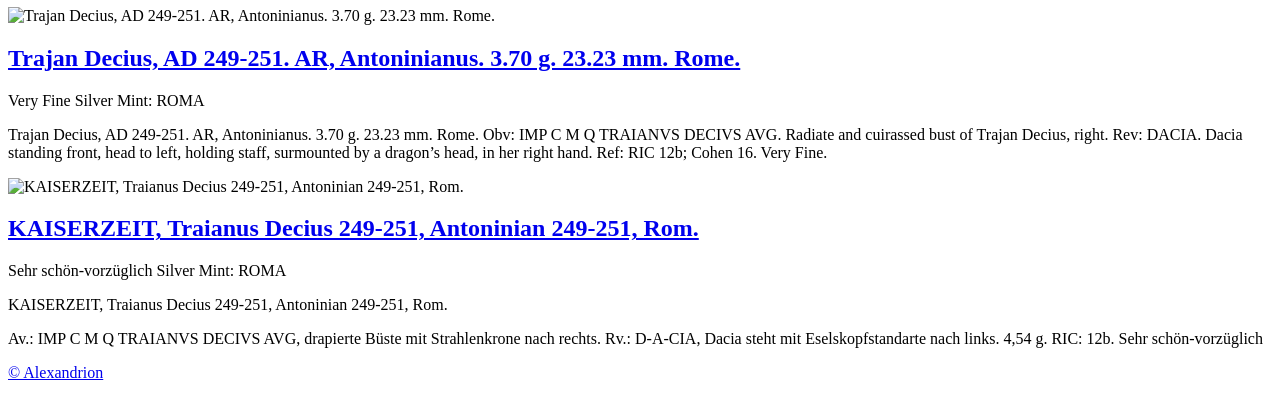
==== commit fbedce27: "deploy: 7ff2602e2113ad133f7d2cea5700fc2b5b4bdc63" ====
--- a/index.html
+++ b/index.html
@@ -1,2 +1,16 @@
-<!doctype html><html class=dark:bg-gray-900><head><meta name=generator content="Hugo 0.164.0"><meta charset=UTF-8><meta name=viewport content="width=device-width,initial-scale=1"><meta name=author content="Alexandrion"><meta name=description content="DACIA ROMANA"><title>Roman Empire Coins</title><link rel=stylesheet href=/coins-dacia/css/custom.min.a695dd2e46894504d53b736d08a1714a9e6e7f71ad4b8ff8ed0ad42391afc132.css integrity="sha256-ppXdLkaJRQTVO3NtCKFxSp5uf3GtS4/47QrUI5GvwTI="><link rel=stylesheet href="/coins-dacia/css/main.min.3bda7e870857556123cf65b217aedf82d3ed98bc836eff34cd41935da0471e6a.css" integrity="sha256-O9p+hwhXVWEjz2WyF67fgtPtmLyDbv80zUGTXaBHHmo="><style>@font-face{font-family:bree serif;src:url(./BreeSerif-Regular.ttf)format("truetype")}.font-bree{font-family:bree serif,serif}.hide{display:none}.active{background-color:#4299e1;color:#fff}.active:hover{color:#fff}</style></head><body class="dark:bg-gray-900 min-h-screen"><header class="text-gray-700 body-font sticky top-0 z-10 bg-white dark:bg-gray-900 dark:text-white"><div class="container mx-auto flex flex-wrap p-5 flex-col md:flex-row items-center"><a class="flex title-font font-medium items-center text-gray-900 dark:text-white mb-4 md:mb-0" href=https://alexandrion-coins.github.io/coins-dacia/><svg fill="none" stroke="currentColor" stroke-linecap="round" stroke-linejoin="round" stroke-width="2" class="w-10 h-10 text-white p-2 bg-blue-500 rounded-full" viewBox="0 0 24 24"><path d="M12 2 2 7l10 5 10-5-10-5zM2 17l10 5 10-5M2 12l10 5 10-5"/></svg>
-<span class="ml-3 text-xl">Alexandrion</span></a><nav class="md:ml-auto flex flex-wrap items-center text-base justify-center dark:text-white"><div class="toggle-dark-mode select-none p-2 rounded-full transition-colors duration-300 cursor-pointer hover:bg-gray-200 dark:hover:text-gray-900"><svg width="24" height="24" viewBox="0 0 24 24" stroke-width="1.5" stroke="currentColor" fill="none" stroke-linecap="round" stroke-linejoin="round"><path stroke="none" d="M0 0h24v24H0z" fill="none"/><path d="M12 9a3 3 0 000 6V9z"/><path d="M6 6h3.5L12 3.5 14.5 6H18v3.5l2.5 2.5-2.5 2.5V18h-3.5L12 20.5 9.5 18H6v-3.5L3.5 12 6 9.5z"/></svg></div></nav></div></header><div id=content><div class=container style="max-width:1200px;margin:4rem auto;padding:0 1rem"><h1 style=color:#d4af37;font-family:georgia,serif;margin-bottom:2rem>Numismatic Collection</h1><div class=coin-grid style=display:grid;grid-template-columns:repeat(auto-fill,minmax(280px,1fr));gap:2rem><div class=coin-card style="background:#1a1a1a;border:1px solid #333;border-radius:8px;padding:1.5rem;text-align:center;box-shadow:0 4px 15px rgba(0,0,0,.5)"><h2 style=font-size:1.25rem;margin-bottom:.5rem><a href=/coins-dacia/coins/ style=color:#e0e0e0;text-decoration:none>Coins</a></h2><p style=color:#999;font-size:.9rem;margin-bottom:1rem>|</p><a href=/coins-dacia/coins/ style="display:inline-block;background:#d4af37;color:#121212;padding:.5rem 1rem;border-radius:4px;text-decoration:none;font-weight:700;font-size:.9rem">View Specimen</a></div></div></div></div><footer class="text-gray-700 body-font"><div class="container px-5 py-8 mx-auto flex items-center sm:flex-row flex-col"><p class="text-sm text-gray-500 sm:ml-4 sm:pl-4 sm:border-l-1 sm:border-gray-200 sm:py-2 sm:mt-0 mt-4"><a href=https://alexandrion-coins.github.io/coins-dacia/>&copy; Alexandrion</a></p><span class="inline-flex sm:ml-auto sm:mt-0 mt-4 justify-center sm:justify-start"></span></div></footer><script>const allTypes=["all","coins"],filter=(e,t)=>{const n=!!document.querySelector("nav.multipage");if(n)return;const s=e.target.classList.contains("active");showAll(),s||(hideAll(),e.target.classList.add("active"),t!=="other"?document.querySelectorAll(`.${t}`).forEach(e=>e.classList.remove("hide")):document.querySelectorAll(`.card${specificTypes.map(e=>`:not(.${e})`).join("")}`).forEach(e=>e.classList.remove("hide")))},showAll=()=>{allTypes.forEach(e=>{document.querySelectorAll(`.${e}`).forEach(e=>e.classList.remove("hide")),document.querySelectorAll(`nav:not(.multipage) .filter-${e}`).forEach(e=>e.classList.remove("active"))})},hideAll=()=>{allTypes.forEach(e=>{document.querySelectorAll(`.container a.card`).forEach(e=>e.classList.add("hide"))})};allTypes.forEach(e=>{document.querySelectorAll(`.filter-${e}`).forEach(t=>t.addEventListener("click",t=>filter(t,e)))});const showAllButton=document.querySelector(`.show-all`);showAllButton&&showAllButton.addEventListener("click",showAll);const darkmode=document.querySelector(".toggle-dark-mode");function toggleDarkMode(){document.documentElement.classList.contains("dark")?(document.documentElement.classList.remove("dark"),localStorage.setItem("darkmode","light")):(document.documentElement.classList.add("dark"),localStorage.setItem("darkmode","dark"))}darkmode&&darkmode.addEventListener("click",toggleDarkMode);const isDark=localStorage.getItem("darkmode");isDark&&isDark==="dark"&&toggleDarkMode()</script></body></html>+<!doctype html><html class=dark:bg-gray-900><head><meta name=generator content="Hugo 0.164.0"><meta charset=UTF-8><meta name=viewport content="width=device-width,initial-scale=1"><meta name=author content="Alexandrion"><meta name=description content="DACIA ROMANA"><title>Roman Empire Coins</title><link rel=stylesheet href="/coins-dacia/css/main.min.cd9631db2a91e579fc6e73ec0d006edbaf1d21b857349367a2ad3254265b8549.css" integrity="sha256-zZYx2yqR5Xn8bnPsDQBu268dIbhXNJNnoq0yVCZbhUk="><style>@font-face{font-family:bree serif;src:url(./BreeSerif-Regular.ttf)format("truetype")}.font-bree{font-family:bree serif,serif}.hide{display:none}.active{background-color:#4299e1;color:#fff}.active:hover{color:#fff}</style></head><body class="dark:bg-gray-900 min-h-screen"><header class="text-gray-700 body-font sticky top-0 z-10 bg-white dark:bg-gray-900 dark:text-white"><div class="container mx-auto flex flex-wrap p-5 flex-col md:flex-row items-center"><a class="flex title-font font-medium items-center text-gray-900 dark:text-white mb-4 md:mb-0" href=https://alexandrion-coins.github.io/coins-dacia/><svg fill="none" stroke="currentColor" stroke-linecap="round" stroke-linejoin="round" stroke-width="2" class="w-10 h-10 text-white p-2 bg-blue-500 rounded-full" viewBox="0 0 24 24"><path d="M12 2 2 7l10 5 10-5-10-5zM2 17l10 5 10-5M2 12l10 5 10-5"/></svg>
+<span class="ml-3 text-xl">Alexandrion</span></a><nav class="md:ml-auto flex flex-wrap items-center text-base justify-center dark:text-white"><div class="toggle-dark-mode select-none p-2 rounded-full transition-colors duration-300 cursor-pointer hover:bg-gray-200 dark:hover:text-gray-900"><svg width="24" height="24" viewBox="0 0 24 24" stroke-width="1.5" stroke="currentColor" fill="none" stroke-linecap="round" stroke-linejoin="round"><path stroke="none" d="M0 0h24v24H0z" fill="none"/><path d="M12 9a3 3 0 000 6V9z"/><path d="M6 6h3.5L12 3.5 14.5 6H18v3.5l2.5 2.5-2.5 2.5V18h-3.5L12 20.5 9.5 18H6v-3.5L3.5 12 6 9.5z"/></svg></div></nav></div></header><div id=content><div class="container mx-auto px-4 pt-24 min-h-screen"><div class="text-center mb-16"><h1 class="text-4xl font-extrabold text-neutral-900 dark:text-neutral-100 mb-2">Roman Empire Coins</h1><p class="text-lg text-neutral-600 dark:text-neutral-400">DACIA ROMANA</p></div><div class="grid grid-cols-1 md:grid-cols-2 lg:grid-cols-3 gap-6"><div class="bg-white dark:bg-neutral-800 rounded-lg shadow-md overflow-hidden border border-neutral-200 dark:border-neutral-700 transform hover:-translate-y-1 transition duration-300"><img src=/coins-dacia/images/traianus-decius-dacia-v4.jpg alt="Trajan Decius, 249-251 AD. AR, Antoninianus. 5.00 g. 21.37 mm. Rome." class="w-full h-56 object-cover"><div class=p-5><h2 class="text-xl font-bold mb-2 text-neutral-900 dark:text-neutral-100"><a href=https://alexandrion-coins.github.io/coins-dacia/coins/traianus-decius-v4/ class="hover:text-blue-500 transition">Trajan Decius, 249-251 AD. AR, Antoninianus. 5.00 g. 21.37 mm. Rome.</a></h2><div class="flex flex-wrap gap-2 mb-4"><span class="text-xs bg-amber-100 text-amber-800 px-2 py-0.5 rounded font-mono">Very Fine</span>
+<span class="text-xs bg-blue-100 text-blue-800 px-2 py-0.5 rounded font-mono">Silver</span>
+<span class="text-xs bg-neutral-100 text-neutral-800 dark:bg-neutral-700 dark:text-neutral-200 px-2 py-0.5 rounded font-mono">Mint: ROMA</span></div><p class="text-sm text-neutral-600 dark:text-neutral-400 line-clamp-3"><p>Trajan Decius, 249-251 AD. AR, Antoninianus. 5.00 g. 21.37 mm. Rome.
+Obv: IMP C M Q TRAIANVS DECIVS AVG. Bust of Trajan Decius, radiate, draped, cuirassed, right.
+Rev: DACIA. Dacia, draped in long robe reaching feet, standing left, holding vertical staff with head of ass in right hand.
+Ref: RIC 12b; Cohen 16.
+Very Fine.</p></p></div></div><div class="bg-white dark:bg-neutral-800 rounded-lg shadow-md overflow-hidden border border-neutral-200 dark:border-neutral-700 transform hover:-translate-y-1 transition duration-300"><img src=/coins-dacia/images/traianus-decius-dacia-v2.jpg alt="Trajan Decius, AD 249-251. AR, Antoninianus. 3.70 g. 23.23 mm. Rome." class="w-full h-56 object-cover"><div class=p-5><h2 class="text-xl font-bold mb-2 text-neutral-900 dark:text-neutral-100"><a href=https://alexandrion-coins.github.io/coins-dacia/coins/traianus-decius-dacia-v2/ class="hover:text-blue-500 transition">Trajan Decius, AD 249-251. AR, Antoninianus. 3.70 g. 23.23 mm. Rome.</a></h2><div class="flex flex-wrap gap-2 mb-4"><span class="text-xs bg-amber-100 text-amber-800 px-2 py-0.5 rounded font-mono">Very Fine</span>
+<span class="text-xs bg-blue-100 text-blue-800 px-2 py-0.5 rounded font-mono">Silver</span>
+<span class="text-xs bg-neutral-100 text-neutral-800 dark:bg-neutral-700 dark:text-neutral-200 px-2 py-0.5 rounded font-mono">Mint: ROMA</span></div><p class="text-sm text-neutral-600 dark:text-neutral-400 line-clamp-3"><p>Trajan Decius, AD 249-251. AR, Antoninianus. 3.70 g. 23.23 mm. Rome.
+Obv: IMP C M Q TRAIANVS DECIVS AVG. Radiate and cuirassed bust of Trajan Decius, right.
+Rev: DACIA. Dacia standing front, head to left, holding staff, surmounted by a dragon&rsquo;s head, in her right hand.
+Ref: RIC 12b; Cohen 16.
+Very Fine.</p></p></div></div><div class="bg-white dark:bg-neutral-800 rounded-lg shadow-md overflow-hidden border border-neutral-200 dark:border-neutral-700 transform hover:-translate-y-1 transition duration-300"><img src=/coins-dacia/images/traianus-decius-dacia-v1.jpg alt="KAISERZEIT, Traianus Decius 249-251, Antoninian 249-251, Rom." class="w-full h-56 object-cover"><div class=p-5><h2 class="text-xl font-bold mb-2 text-neutral-900 dark:text-neutral-100"><a href=https://alexandrion-coins.github.io/coins-dacia/coins/traianus-decius-dacia-v1/ class="hover:text-blue-500 transition">KAISERZEIT, Traianus Decius 249-251, Antoninian 249-251, Rom.</a></h2><div class="flex flex-wrap gap-2 mb-4"><span class="text-xs bg-amber-100 text-amber-800 px-2 py-0.5 rounded font-mono">Sehr schön-vorzüglich</span>
+<span class="text-xs bg-blue-100 text-blue-800 px-2 py-0.5 rounded font-mono">Silver</span>
+<span class="text-xs bg-neutral-100 text-neutral-800 dark:bg-neutral-700 dark:text-neutral-200 px-2 py-0.5 rounded font-mono">Mint: ROMA</span></div><p class="text-sm text-neutral-600 dark:text-neutral-400 line-clamp-3"><p>KAISERZEIT, Traianus Decius 249-251, Antoninian 249-251, Rom.</p><p>Av.: IMP C M Q TRAIANVS DECIVS AVG, drapierte Büste mit Strahlenkrone nach rechts. Rv.: D-A-CIA, Dacia steht mit Eselskopfstandarte nach links. 4,54 g. RIC: 12b. Sehr schön-vorzüglich</p></p></div></div></div></div></div><footer class="text-gray-700 body-font"><div class="container px-5 py-8 mx-auto flex items-center sm:flex-row flex-col"><p class="text-sm text-gray-500 sm:ml-4 sm:pl-4 sm:border-l-1 sm:border-gray-200 sm:py-2 sm:mt-0 mt-4"><a href=https://alexandrion-coins.github.io/coins-dacia/>&copy; Alexandrion</a></p><span class="inline-flex sm:ml-auto sm:mt-0 mt-4 justify-center sm:justify-start"></span></div></footer><script>const allTypes=["all","coins"],filter=(e,t)=>{const n=!!document.querySelector("nav.multipage");if(n)return;const s=e.target.classList.contains("active");showAll(),s||(hideAll(),e.target.classList.add("active"),t!=="other"?document.querySelectorAll(`.${t}`).forEach(e=>e.classList.remove("hide")):document.querySelectorAll(`.card${specificTypes.map(e=>`:not(.${e})`).join("")}`).forEach(e=>e.classList.remove("hide")))},showAll=()=>{allTypes.forEach(e=>{document.querySelectorAll(`.${e}`).forEach(e=>e.classList.remove("hide")),document.querySelectorAll(`nav:not(.multipage) .filter-${e}`).forEach(e=>e.classList.remove("active"))})},hideAll=()=>{allTypes.forEach(e=>{document.querySelectorAll(`.container a.card`).forEach(e=>e.classList.add("hide"))})};allTypes.forEach(e=>{document.querySelectorAll(`.filter-${e}`).forEach(t=>t.addEventListener("click",t=>filter(t,e)))});const showAllButton=document.querySelector(`.show-all`);showAllButton&&showAllButton.addEventListener("click",showAll);const darkmode=document.querySelector(".toggle-dark-mode");function toggleDarkMode(){document.documentElement.classList.contains("dark")?(document.documentElement.classList.remove("dark"),localStorage.setItem("darkmode","light")):(document.documentElement.classList.add("dark"),localStorage.setItem("darkmode","dark"))}darkmode&&darkmode.addEventListener("click",toggleDarkMode);const isDark=localStorage.getItem("darkmode");isDark&&isDark==="dark"&&toggleDarkMode()</script></body></html>
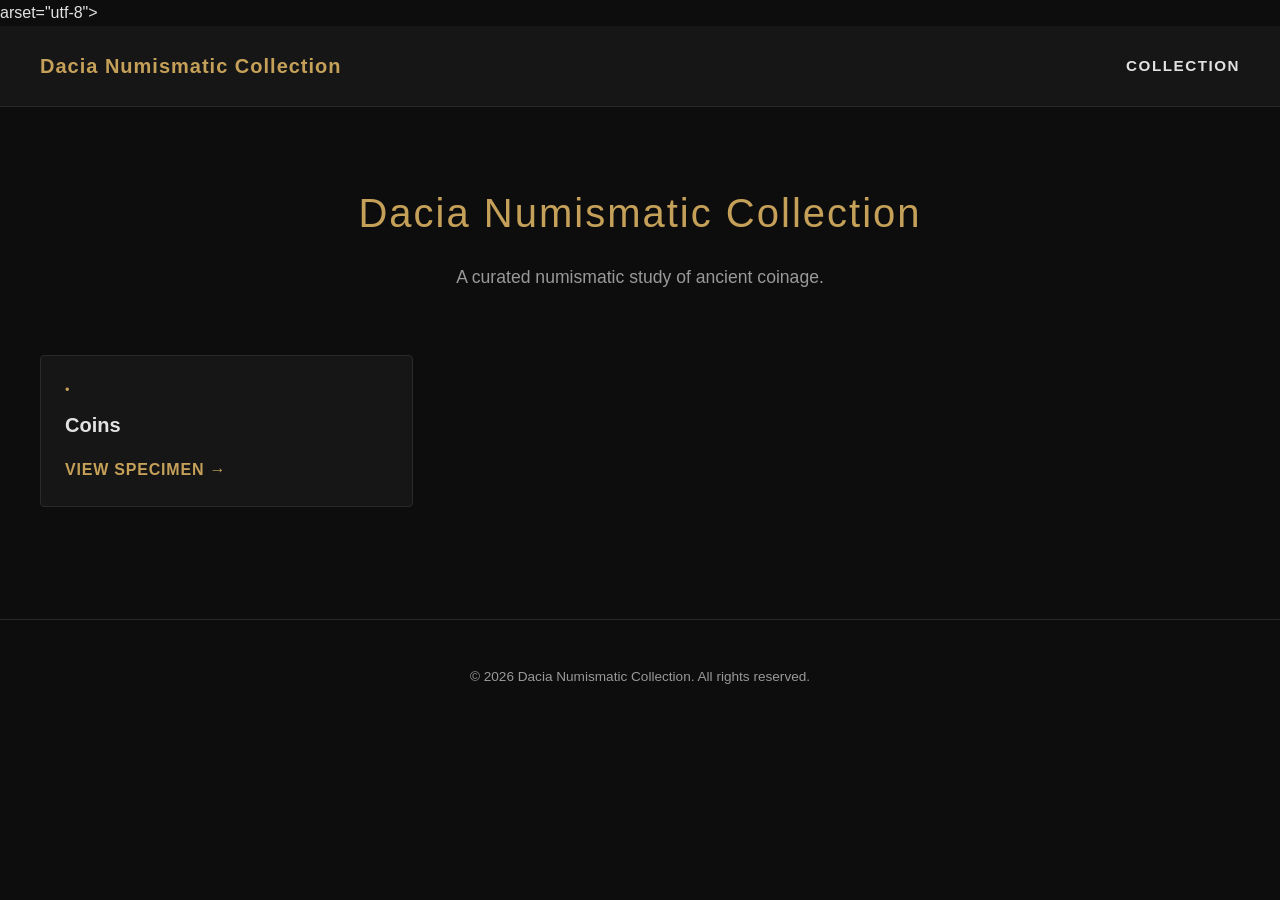
==== commit 09e3630f: "deploy: bf4f5bc436cecfcf453b89e481feb1e1575118c8" ====
--- a/index.html
+++ b/index.html
@@ -1,16 +1,2 @@
-<!doctype html><html class=dark:bg-gray-900><head><meta name=generator content="Hugo 0.164.0"><meta charset=UTF-8><meta name=viewport content="width=device-width,initial-scale=1"><meta name=author content="Alexandrion"><meta name=description content="DACIA ROMANA"><title>Roman Empire Coins</title><link rel=stylesheet href="/coins-dacia/css/main.min.cd9631db2a91e579fc6e73ec0d006edbaf1d21b857349367a2ad3254265b8549.css" integrity="sha256-zZYx2yqR5Xn8bnPsDQBu268dIbhXNJNnoq0yVCZbhUk="><style>@font-face{font-family:bree serif;src:url(./BreeSerif-Regular.ttf)format("truetype")}.font-bree{font-family:bree serif,serif}.hide{display:none}.active{background-color:#4299e1;color:#fff}.active:hover{color:#fff}</style></head><body class="dark:bg-gray-900 min-h-screen"><header class="text-gray-700 body-font sticky top-0 z-10 bg-white dark:bg-gray-900 dark:text-white"><div class="container mx-auto flex flex-wrap p-5 flex-col md:flex-row items-center"><a class="flex title-font font-medium items-center text-gray-900 dark:text-white mb-4 md:mb-0" href=https://alexandrion-coins.github.io/coins-dacia/><svg fill="none" stroke="currentColor" stroke-linecap="round" stroke-linejoin="round" stroke-width="2" class="w-10 h-10 text-white p-2 bg-blue-500 rounded-full" viewBox="0 0 24 24"><path d="M12 2 2 7l10 5 10-5-10-5zM2 17l10 5 10-5M2 12l10 5 10-5"/></svg>
-<span class="ml-3 text-xl">Alexandrion</span></a><nav class="md:ml-auto flex flex-wrap items-center text-base justify-center dark:text-white"><div class="toggle-dark-mode select-none p-2 rounded-full transition-colors duration-300 cursor-pointer hover:bg-gray-200 dark:hover:text-gray-900"><svg width="24" height="24" viewBox="0 0 24 24" stroke-width="1.5" stroke="currentColor" fill="none" stroke-linecap="round" stroke-linejoin="round"><path stroke="none" d="M0 0h24v24H0z" fill="none"/><path d="M12 9a3 3 0 000 6V9z"/><path d="M6 6h3.5L12 3.5 14.5 6H18v3.5l2.5 2.5-2.5 2.5V18h-3.5L12 20.5 9.5 18H6v-3.5L3.5 12 6 9.5z"/></svg></div></nav></div></header><div id=content><div class="container mx-auto px-4 pt-24 min-h-screen"><div class="text-center mb-16"><h1 class="text-4xl font-extrabold text-neutral-900 dark:text-neutral-100 mb-2">Roman Empire Coins</h1><p class="text-lg text-neutral-600 dark:text-neutral-400">DACIA ROMANA</p></div><div class="grid grid-cols-1 md:grid-cols-2 lg:grid-cols-3 gap-6"><div class="bg-white dark:bg-neutral-800 rounded-lg shadow-md overflow-hidden border border-neutral-200 dark:border-neutral-700 transform hover:-translate-y-1 transition duration-300"><img src=/coins-dacia/images/traianus-decius-dacia-v4.jpg alt="Trajan Decius, 249-251 AD. AR, Antoninianus. 5.00 g. 21.37 mm. Rome." class="w-full h-56 object-cover"><div class=p-5><h2 class="text-xl font-bold mb-2 text-neutral-900 dark:text-neutral-100"><a href=https://alexandrion-coins.github.io/coins-dacia/coins/traianus-decius-v4/ class="hover:text-blue-500 transition">Trajan Decius, 249-251 AD. AR, Antoninianus. 5.00 g. 21.37 mm. Rome.</a></h2><div class="flex flex-wrap gap-2 mb-4"><span class="text-xs bg-amber-100 text-amber-800 px-2 py-0.5 rounded font-mono">Very Fine</span>
-<span class="text-xs bg-blue-100 text-blue-800 px-2 py-0.5 rounded font-mono">Silver</span>
-<span class="text-xs bg-neutral-100 text-neutral-800 dark:bg-neutral-700 dark:text-neutral-200 px-2 py-0.5 rounded font-mono">Mint: ROMA</span></div><p class="text-sm text-neutral-600 dark:text-neutral-400 line-clamp-3"><p>Trajan Decius, 249-251 AD. AR, Antoninianus. 5.00 g. 21.37 mm. Rome.
-Obv: IMP C M Q TRAIANVS DECIVS AVG. Bust of Trajan Decius, radiate, draped, cuirassed, right.
-Rev: DACIA. Dacia, draped in long robe reaching feet, standing left, holding vertical staff with head of ass in right hand.
-Ref: RIC 12b; Cohen 16.
-Very Fine.</p></p></div></div><div class="bg-white dark:bg-neutral-800 rounded-lg shadow-md overflow-hidden border border-neutral-200 dark:border-neutral-700 transform hover:-translate-y-1 transition duration-300"><img src=/coins-dacia/images/traianus-decius-dacia-v2.jpg alt="Trajan Decius, AD 249-251. AR, Antoninianus. 3.70 g. 23.23 mm. Rome." class="w-full h-56 object-cover"><div class=p-5><h2 class="text-xl font-bold mb-2 text-neutral-900 dark:text-neutral-100"><a href=https://alexandrion-coins.github.io/coins-dacia/coins/traianus-decius-dacia-v2/ class="hover:text-blue-500 transition">Trajan Decius, AD 249-251. AR, Antoninianus. 3.70 g. 23.23 mm. Rome.</a></h2><div class="flex flex-wrap gap-2 mb-4"><span class="text-xs bg-amber-100 text-amber-800 px-2 py-0.5 rounded font-mono">Very Fine</span>
-<span class="text-xs bg-blue-100 text-blue-800 px-2 py-0.5 rounded font-mono">Silver</span>
-<span class="text-xs bg-neutral-100 text-neutral-800 dark:bg-neutral-700 dark:text-neutral-200 px-2 py-0.5 rounded font-mono">Mint: ROMA</span></div><p class="text-sm text-neutral-600 dark:text-neutral-400 line-clamp-3"><p>Trajan Decius, AD 249-251. AR, Antoninianus. 3.70 g. 23.23 mm. Rome.
-Obv: IMP C M Q TRAIANVS DECIVS AVG. Radiate and cuirassed bust of Trajan Decius, right.
-Rev: DACIA. Dacia standing front, head to left, holding staff, surmounted by a dragon&rsquo;s head, in her right hand.
-Ref: RIC 12b; Cohen 16.
-Very Fine.</p></p></div></div><div class="bg-white dark:bg-neutral-800 rounded-lg shadow-md overflow-hidden border border-neutral-200 dark:border-neutral-700 transform hover:-translate-y-1 transition duration-300"><img src=/coins-dacia/images/traianus-decius-dacia-v1.jpg alt="KAISERZEIT, Traianus Decius 249-251, Antoninian 249-251, Rom." class="w-full h-56 object-cover"><div class=p-5><h2 class="text-xl font-bold mb-2 text-neutral-900 dark:text-neutral-100"><a href=https://alexandrion-coins.github.io/coins-dacia/coins/traianus-decius-dacia-v1/ class="hover:text-blue-500 transition">KAISERZEIT, Traianus Decius 249-251, Antoninian 249-251, Rom.</a></h2><div class="flex flex-wrap gap-2 mb-4"><span class="text-xs bg-amber-100 text-amber-800 px-2 py-0.5 rounded font-mono">Sehr schön-vorzüglich</span>
-<span class="text-xs bg-blue-100 text-blue-800 px-2 py-0.5 rounded font-mono">Silver</span>
-<span class="text-xs bg-neutral-100 text-neutral-800 dark:bg-neutral-700 dark:text-neutral-200 px-2 py-0.5 rounded font-mono">Mint: ROMA</span></div><p class="text-sm text-neutral-600 dark:text-neutral-400 line-clamp-3"><p>KAISERZEIT, Traianus Decius 249-251, Antoninian 249-251, Rom.</p><p>Av.: IMP C M Q TRAIANVS DECIVS AVG, drapierte Büste mit Strahlenkrone nach rechts. Rv.: D-A-CIA, Dacia steht mit Eselskopfstandarte nach links. 4,54 g. RIC: 12b. Sehr schön-vorzüglich</p></p></div></div></div></div></div><footer class="text-gray-700 body-font"><div class="container px-5 py-8 mx-auto flex items-center sm:flex-row flex-col"><p class="text-sm text-gray-500 sm:ml-4 sm:pl-4 sm:border-l-1 sm:border-gray-200 sm:py-2 sm:mt-0 mt-4"><a href=https://alexandrion-coins.github.io/coins-dacia/>&copy; Alexandrion</a></p><span class="inline-flex sm:ml-auto sm:mt-0 mt-4 justify-center sm:justify-start"></span></div></footer><script>const allTypes=["all","coins"],filter=(e,t)=>{const n=!!document.querySelector("nav.multipage");if(n)return;const s=e.target.classList.contains("active");showAll(),s||(hideAll(),e.target.classList.add("active"),t!=="other"?document.querySelectorAll(`.${t}`).forEach(e=>e.classList.remove("hide")):document.querySelectorAll(`.card${specificTypes.map(e=>`:not(.${e})`).join("")}`).forEach(e=>e.classList.remove("hide")))},showAll=()=>{allTypes.forEach(e=>{document.querySelectorAll(`.${e}`).forEach(e=>e.classList.remove("hide")),document.querySelectorAll(`nav:not(.multipage) .filter-${e}`).forEach(e=>e.classList.remove("active"))})},hideAll=()=>{allTypes.forEach(e=>{document.querySelectorAll(`.container a.card`).forEach(e=>e.classList.add("hide"))})};allTypes.forEach(e=>{document.querySelectorAll(`.filter-${e}`).forEach(t=>t.addEventListener("click",t=>filter(t,e)))});const showAllButton=document.querySelector(`.show-all`);showAllButton&&showAllButton.addEventListener("click",showAll);const darkmode=document.querySelector(".toggle-dark-mode");function toggleDarkMode(){document.documentElement.classList.contains("dark")?(document.documentElement.classList.remove("dark"),localStorage.setItem("darkmode","light")):(document.documentElement.classList.add("dark"),localStorage.setItem("darkmode","dark"))}darkmode&&darkmode.addEventListener("click",toggleDarkMode);const isDark=localStorage.getItem("darkmode");isDark&&isDark==="dark"&&toggleDarkMode()</script></body></html>+<!doctype html><html lang=en-us>arset="utf-8">
+<meta name=viewport content="width=device-width,initial-scale=1"><title>Dacia Numismatic Collection</title><style>:root{--bg-color:#0d0d0d;--card-bg:#161616;--border-color:#2a2a2a;--accent-gold:#c5a059;--text-main:#e2e2e2;--text-muted:#999999}body{background-color:var(--bg-color);color:var(--text-main);font-family:-apple-system,BlinkMacSystemFont,segoe ui,Roboto,Helvetica,Arial,sans-serif;margin:0;padding:0;line-height:1.6}header{border-bottom:1px solid var(--border-color);padding:1.5rem 2rem;display:flex;justify-content:space-between;align-items:center;background:var(--card-bg)}header a{color:var(--accent-gold);text-decoration:none;font-size:1.25rem;font-weight:600;letter-spacing:.05em}.container{max-width:1200px;margin:0 auto;padding:3rem 1.5rem}</style><body><header><div class=container style=padding:0;width:100%;display:flex;justify-content:space-between;align-items:center><a href=/>Dacia Numismatic Collection</a><nav><a href=/coins/ style=color:var(--text-main);font-size:.95rem;text-transform:uppercase;letter-spacing:.1em>Collection</a></nav></div></header><main><div class=container><div style=text-align:center;margin-bottom:4rem><h1 style=color:var(--accent-gold);font-size:2.5rem;font-weight:300;letter-spacing:.05em;margin-bottom:.5rem>Dacia Numismatic Collection</h1><p style=color:var(--text-muted);font-size:1.1rem>A curated numismatic study of ancient coinage.</p></div><div style=display:grid;grid-template-columns:repeat(auto-fill,minmax(300px,1fr));gap:2.5rem><div style="background:var(--card-bg);border:1px solid var(--border-color);border-radius:4px;padding:1.5rem;transition:transform .2s ease,border-color .2s ease"><div style=font-size:.8rem;text-transform:uppercase;letter-spacing:.1em;color:var(--accent-gold);margin-bottom:.5rem>&bull;</div><h2 style="font-size:1.25rem;margin:0 0 1rem"><a href=/coins-dacia/coins/ style=color:var(--text-main);text-decoration:none>Coins</a></h2><a href=/coins-dacia/coins/ style=display:inline-block;color:var(--accent-gold);text-decoration:none;font-size:.85srem;font-weight:600;text-transform:uppercase;letter-spacing:.05em>View Specimen &rarr;</a></div></div></div></main><footer style="border-top:1px solid var(--border-color);text-align:center;padding:2rem;color:var(--text-muted);font-size:.85rem;margin-top:4rem"><p>&copy; 2026 Dacia Numismatic Collection. All rights reserved.</p></footer></body></html>
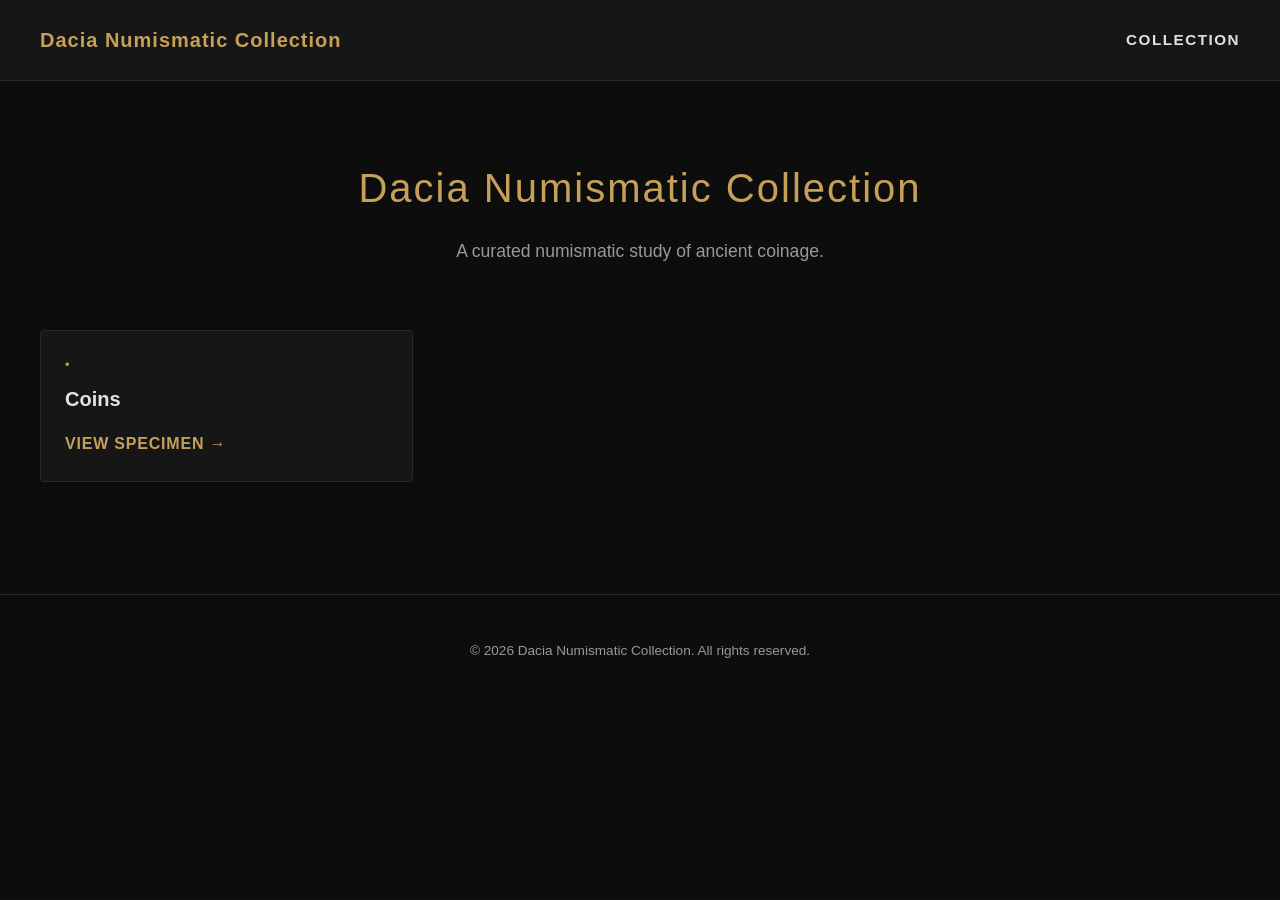
==== commit 41bf04f4: "deploy: 237d89c769b009b2d254bb43eae2962fc5f588fe" ====
--- a/index.html
+++ b/index.html
@@ -1,2 +1 @@
-<!doctype html><html lang=en-us>arset="utf-8">
-<meta name=viewport content="width=device-width,initial-scale=1"><title>Dacia Numismatic Collection</title><style>:root{--bg-color:#0d0d0d;--card-bg:#161616;--border-color:#2a2a2a;--accent-gold:#c5a059;--text-main:#e2e2e2;--text-muted:#999999}body{background-color:var(--bg-color);color:var(--text-main);font-family:-apple-system,BlinkMacSystemFont,segoe ui,Roboto,Helvetica,Arial,sans-serif;margin:0;padding:0;line-height:1.6}header{border-bottom:1px solid var(--border-color);padding:1.5rem 2rem;display:flex;justify-content:space-between;align-items:center;background:var(--card-bg)}header a{color:var(--accent-gold);text-decoration:none;font-size:1.25rem;font-weight:600;letter-spacing:.05em}.container{max-width:1200px;margin:0 auto;padding:3rem 1.5rem}</style><body><header><div class=container style=padding:0;width:100%;display:flex;justify-content:space-between;align-items:center><a href=/>Dacia Numismatic Collection</a><nav><a href=/coins/ style=color:var(--text-main);font-size:.95rem;text-transform:uppercase;letter-spacing:.1em>Collection</a></nav></div></header><main><div class=container><div style=text-align:center;margin-bottom:4rem><h1 style=color:var(--accent-gold);font-size:2.5rem;font-weight:300;letter-spacing:.05em;margin-bottom:.5rem>Dacia Numismatic Collection</h1><p style=color:var(--text-muted);font-size:1.1rem>A curated numismatic study of ancient coinage.</p></div><div style=display:grid;grid-template-columns:repeat(auto-fill,minmax(300px,1fr));gap:2.5rem><div style="background:var(--card-bg);border:1px solid var(--border-color);border-radius:4px;padding:1.5rem;transition:transform .2s ease,border-color .2s ease"><div style=font-size:.8rem;text-transform:uppercase;letter-spacing:.1em;color:var(--accent-gold);margin-bottom:.5rem>&bull;</div><h2 style="font-size:1.25rem;margin:0 0 1rem"><a href=/coins-dacia/coins/ style=color:var(--text-main);text-decoration:none>Coins</a></h2><a href=/coins-dacia/coins/ style=display:inline-block;color:var(--accent-gold);text-decoration:none;font-size:.85srem;font-weight:600;text-transform:uppercase;letter-spacing:.05em>View Specimen &rarr;</a></div></div></div></main><footer style="border-top:1px solid var(--border-color);text-align:center;padding:2rem;color:var(--text-muted);font-size:.85rem;margin-top:4rem"><p>&copy; 2026 Dacia Numismatic Collection. All rights reserved.</p></footer></body></html>+<!doctype html><html lang=en-us><meta charset=utf-8><meta name=viewport content="width=device-width,initial-scale=1"><title>Dacia Numismatic Collection</title><style>:root{--bg-color:#0d0d0d;--card-bg:#161616;--border-color:#2a2a2a;--accent-gold:#c5a059;--text-main:#e2e2e2;--text-muted:#999999}body{background-color:var(--bg-color);color:var(--text-main);font-family:-apple-system,BlinkMacSystemFont,segoe ui,Roboto,Helvetica,Arial,sans-serif;margin:0;padding:0;line-height:1.6}header{border-bottom:1px solid var(--border-color);padding:1.5rem 2rem;display:flex;justify-content:space-between;align-items:center;background:var(--card-bg)}header a{color:var(--accent-gold);text-decoration:none;font-size:1.25rem;font-weight:600;letter-spacing:.05em}.container{max-width:1200px;margin:0 auto;padding:3rem 1.5rem}</style><body><header><div class=container style=padding:0;width:100%;display:flex;justify-content:space-between;align-items:center><a href=/>Dacia Numismatic Collection</a><nav><a href=/coins/ style=color:var(--text-main);font-size:.95rem;text-transform:uppercase;letter-spacing:.1em>Collection</a></nav></div></header><main><div class=container><div style=text-align:center;margin-bottom:4rem><h1 style=color:var(--accent-gold);font-size:2.5rem;font-weight:300;letter-spacing:.05em;margin-bottom:.5rem>Dacia Numismatic Collection</h1><p style=color:var(--text-muted);font-size:1.1rem>A curated numismatic study of ancient coinage.</p></div><div style=display:grid;grid-template-columns:repeat(auto-fill,minmax(300px,1fr));gap:2.5rem><div style="background:var(--card-bg);border:1px solid var(--border-color);border-radius:4px;padding:1.5rem;transition:transform .2s ease,border-color .2s ease"><div style=font-size:.8rem;text-transform:uppercase;letter-spacing:.1em;color:var(--accent-gold);margin-bottom:.5rem>&bull;</div><h2 style="font-size:1.25rem;margin:0 0 1rem"><a href=/coins-dacia/coins/ style=color:var(--text-main);text-decoration:none>Coins</a></h2><a href=/coins-dacia/coins/ style=display:inline-block;color:var(--accent-gold);text-decoration:none;font-size:.85srem;font-weight:600;text-transform:uppercase;letter-spacing:.05em>View Specimen &rarr;</a></div></div></div></main><footer style="border-top:1px solid var(--border-color);text-align:center;padding:2rem;color:var(--text-muted);font-size:.85rem;margin-top:4rem"><p>&copy; 2026 Dacia Numismatic Collection. All rights reserved.</p></footer></body></html>
